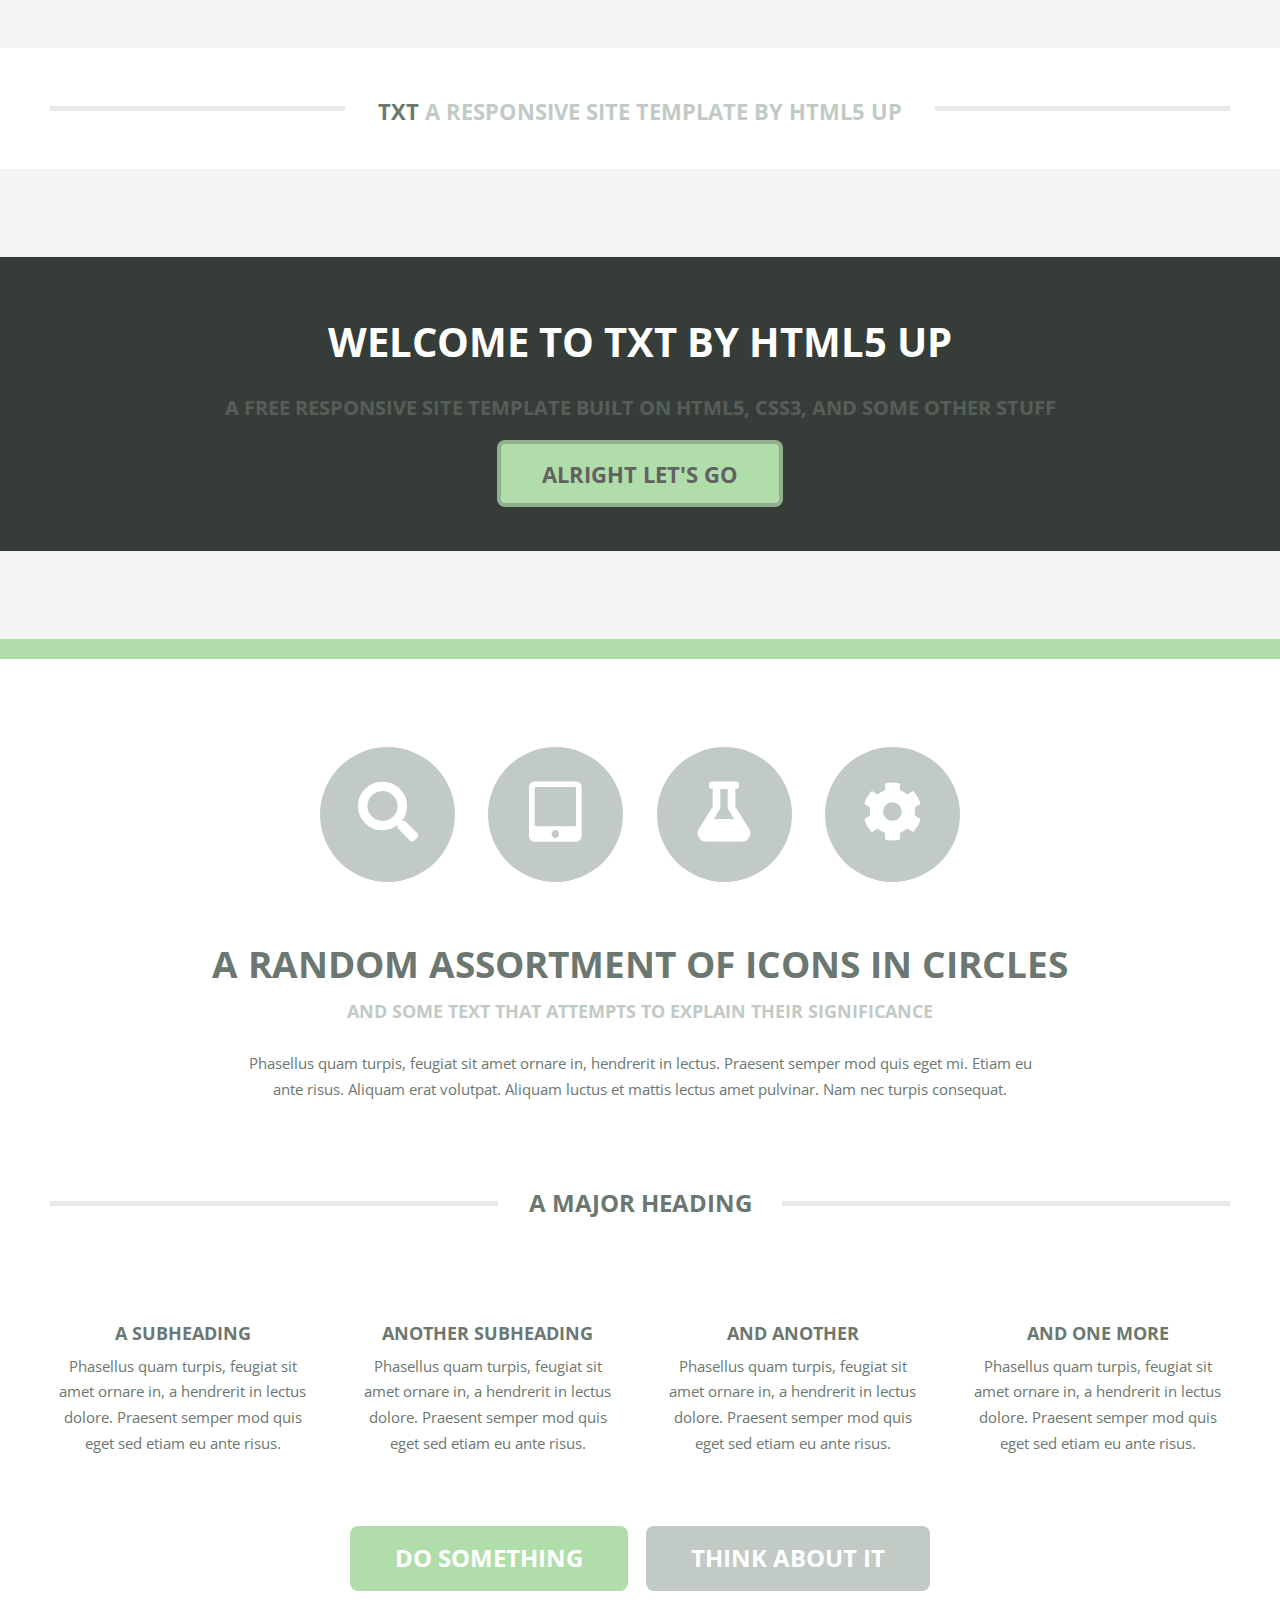
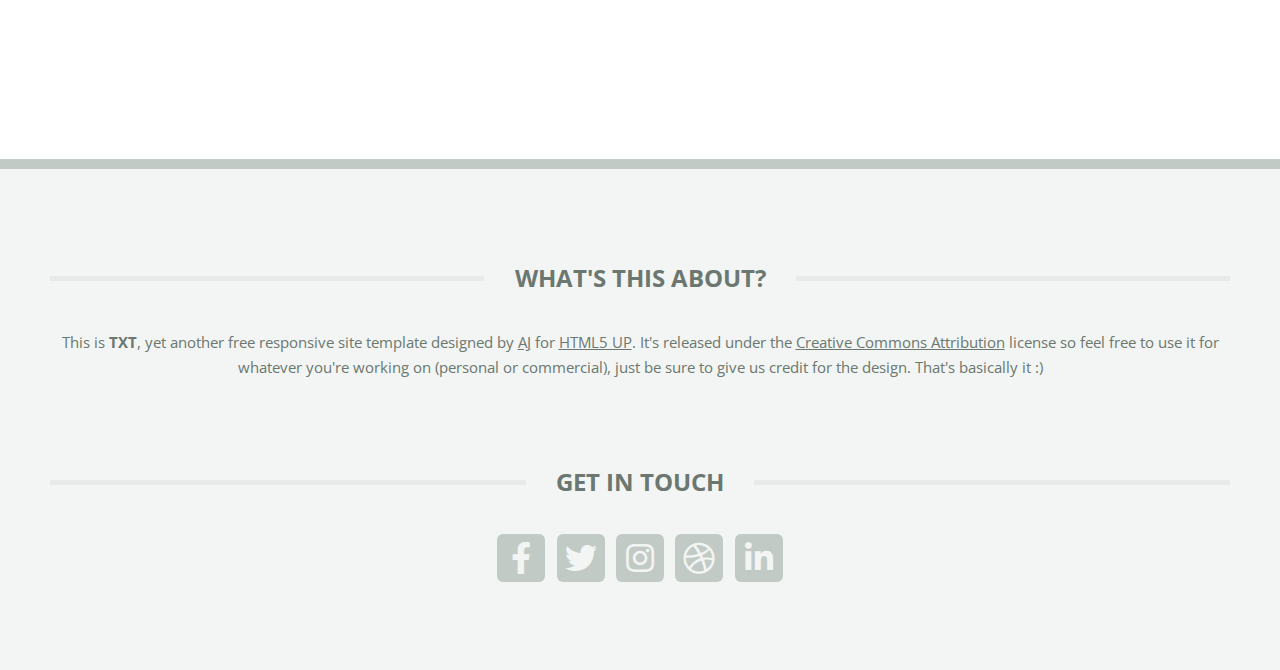
==== index.html @ e8ffb43d "Created a landing page and used a template with personal edits" ====
<!DOCTYPE HTML>
<!--
	TXT by HTML5 UP
	html5up.net | @ajlkn
	Free for personal and commercial use under the CCA 3.0 license (html5up.net/license)
-->
<html>
	<head>
		<title>TXT by HTML5 UP</title>
		<meta charset="utf-8" />
		<meta name="viewport" content="width=device-width, initial-scale=1, user-scalable=no" />
		<link rel="stylesheet" href="assets/css/main.css" />
	</head>
	<body class="homepage is-preload">
		<div id="page-wrapper">

			<!-- Header -->
				<header id="header">
					<div class="logo container">
						<div>
							<h1><a href="index.html" id="logo">TXT</a></h1>
							<p>A responsive site template by HTML5 UP</p>
						</div>
					</div>
				</header>



			<!-- Banner -->
				<section id="banner">
					<div class="content">
						<h2>Welcome to TXT by HTML5 UP</h2>
						<p>A free responsive site template built on HTML5, CSS3, and some other stuff</p>
						<a href="#main" class="button scrolly">Alright let's go</a>
					</div>
				</section>

			<!-- Main -->
				<section id="main">
					<div class="container">
						<div class="row gtr-200">
							<div class="col-12">

								<!-- Highlight -->
									<section class="box highlight">
										<ul class="special">
											<li><a href="#" class="icon solid fa-search"><span class="label">Magnifier</span></a></li>
											<li><a href="#" class="icon solid fa-tablet-alt"><span class="label">Tablet</span></a></li>
											<li><a href="#" class="icon solid fa-flask"><span class="label">Flask</span></a></li>
											<li><a href="#" class="icon solid fa-cog"><span class="label">Cog?</span></a></li>
										</ul>
										<header>
											<h2>A random assortment of icons in circles</h2>
											<p>And some text that attempts to explain their significance</p>
										</header>
										<p>
											Phasellus quam turpis, feugiat sit amet ornare in, hendrerit in lectus. Praesent semper mod quis eget mi. Etiam eu<br />
											ante risus. Aliquam erat volutpat. Aliquam luctus et mattis lectus amet pulvinar. Nam nec turpis consequat.
										</p>
									</section>

							</div>
							<div class="col-12">

								<!-- Features -->
									<section class="box features">
										<h2 class="major"><span>A Major Heading</span></h2>
										<div>
											<div class="row">
												<div class="col-3 col-6-medium col-12-small">

													<!-- Feature -->
														<section class="box feature">
															<a href="#" class="image featured"><img src="images/pic01.jpg" alt="" /></a>
															<h3><a href="#">A Subheading</a></h3>
															<p>
																Phasellus quam turpis, feugiat sit amet ornare in, a hendrerit in
																lectus dolore. Praesent semper mod quis eget sed etiam eu ante risus.
															</p>
														</section>

												</div>
												<div class="col-3 col-6-medium col-12-small">

													<!-- Feature -->
														<section class="box feature">
															<a href="#" class="image featured"><img src="images/pic02.jpg" alt="" /></a>
															<h3><a href="#">Another Subheading</a></h3>
															<p>
																Phasellus quam turpis, feugiat sit amet ornare in, a hendrerit in
																lectus dolore. Praesent semper mod quis eget sed etiam eu ante risus.
															</p>
														</section>

												</div>
												<div class="col-3 col-6-medium col-12-small">

													<!-- Feature -->
														<section class="box feature">
															<a href="#" class="image featured"><img src="images/pic03.jpg" alt="" /></a>
															<h3><a href="#">And Another</a></h3>
															<p>
																Phasellus quam turpis, feugiat sit amet ornare in, a hendrerit in
																lectus dolore. Praesent semper mod quis eget sed etiam eu ante risus.
															</p>
														</section>

												</div>
												<div class="col-3 col-6-medium col-12-small">

													<!-- Feature -->
														<section class="box feature">
															<a href="#" class="image featured"><img src="images/pic04.jpg" alt="" /></a>
															<h3><a href="#">And One More</a></h3>
															<p>
																Phasellus quam turpis, feugiat sit amet ornare in, a hendrerit in
																lectus dolore. Praesent semper mod quis eget sed etiam eu ante risus.
															</p>
														</section>

												</div>
												<div class="col-12">
													<ul class="actions">
														<li><a href="#" class="button large">Do Something</a></li>
														<li><a href="#" class="button alt large">Think About It</a></li>
													</ul>
												</div>
											</div>
										</div>
									</section>

							</div>
							<div class="col-12">

							</div>
						</div>
					</div>
				</section>

			<!-- Footer -->
				<footer id="footer">
					<div class="container">
						<div class="row gtr-200">
							<div class="col-12">

								<!-- About -->
									<section>
										<h2 class="major"><span>What's this about?</span></h2>
										<p>
											This is <strong>TXT</strong>, yet another free responsive site template designed by
											<a href="http://twitter.com/ajlkn">AJ</a> for <a href="http://html5up.net">HTML5 UP</a>. It's released under the
											<a href="http://html5up.net/license/">Creative Commons Attribution</a> license so feel free to use it for
											whatever you're working on (personal or commercial), just be sure to give us credit for the design.
											That's basically it :)
										</p>
									</section>

							</div>
							<div class="col-12">

								<!-- Contact -->
									<section>
										<h2 class="major"><span>Get in touch</span></h2>
										<ul class="contact">
											<li><a class="icon brands fa-facebook-f" href="#"><span class="label">Facebook</span></a></li>
											<li><a class="icon brands fa-twitter" href="#"><span class="label">Twitter</span></a></li>
											<li><a class="icon brands fa-instagram" href="#"><span class="label">Instagram</span></a></li>
											<li><a class="icon brands fa-dribbble" href="#"><span class="label">Dribbble</span></a></li>
											<li><a class="icon brands fa-linkedin-in" href="#"><span class="label">LinkedIn</span></a></li>
										</ul>
									</section>

							</div>
						</div>

						<!-- Copyright
							<div id="copyright">
								<ul class="menu">
									<li>&copy; Untitled. All rights reserved</li><li>Design: <a href="http://html5up.net">HTML5 UP</a></li>
								</ul>
							</div> -->

					</div>
				</footer>

		</div>

		<!-- Scripts -->
			<script src="assets/js/jquery.min.js"></script>
			<script src="assets/js/jquery.dropotron.min.js"></script>
			<script src="assets/js/jquery.scrolly.min.js"></script>
			<script src="assets/js/browser.min.js"></script>
			<script src="assets/js/breakpoints.min.js"></script>
			<script src="assets/js/util.js"></script>
			<script src="assets/js/main.js"></script>

	</body>
</html>
---- assets/css/main.css ----
@import url("fontawesome-all.min.css");
@import url("https://fonts.googleapis.com/css?family=Open+Sans:400,400italic,700,700italic|Open+Sans+Condensed:700");

/*
	TXT by HTML5 UP
	html5up.net | @ajlkn
	Free for personal and commercial use under the CCA 3.0 license (html5up.net/license)
*/

html, body, div, span, applet, object,
iframe, h1, h2, h3, h4, h5, h6, p, blockquote,
pre, a, abbr, acronym, address, big, cite,
code, del, dfn, em, img, ins, kbd, q, s, samp,
small, strike, strong, sub, sup, tt, var, b,
u, i, center, dl, dt, dd, ol, ul, li, fieldset,
form, label, legend, table, caption, tbody,
tfoot, thead, tr, th, td, article, aside,
canvas, details, embed, figure, figcaption,
footer, header, hgroup, menu, nav, output, ruby,
section, summary, time, mark, audio, video {
	margin: 0;
	padding: 0;
	border: 0;
	font-size: 100%;
	font: inherit;
	vertical-align: baseline;}

article, aside, details, figcaption, figure,
footer, header, hgroup, menu, nav, section {
	display: block;}

body {
	line-height: 1;
}

ol, ul {
	list-style: none;
}

blockquote, q {
	quotes: none;
}

	blockquote:before, blockquote:after, q:before, q:after {
		content: '';
		content: none;
	}

table {
	border-collapse: collapse;
	border-spacing: 0;
}

body {
	-webkit-text-size-adjust: none;
}

mark {
	background-color: transparent;
	color: inherit;
}

input::-moz-focus-inner {
	border: 0;
	padding: 0;
}

input, select, textarea {
	-moz-appearance: none;
	-webkit-appearance: none;
	-ms-appearance: none;
	appearance: none;
}

/* Basic */

	html {
		box-sizing: border-box;
	}

	*, *:before, *:after {
		box-sizing: inherit;
	}

	body {
		background: #f2f5f3;
	}

		body.is-preload *, body.is-preload *:before, body.is-preload *:after {
			-moz-animation: none !important;
			-webkit-animation: none !important;
			-ms-animation: none !important;
			animation: none !important;
			-moz-transition: none !important;
			-webkit-transition: none !important;
			-ms-transition: none !important;
			transition: none !important;
		}

	body, input, textarea, select {
		font-family: 'Open Sans', sans-serif;
		font-weight: 400;
		color: #6b7770;
		font-size: 13pt;
		line-height: 2em;
	}

	h1, h2, h3, h4, h5, h6 {
		font-family: 'Open Sans Condensed', sans-serif;
		font-weight: 700;
		text-transform: uppercase;
		color: #6b7770;
		margin: 0 0 0.5em 0;
		line-height: 1.3;
	}

	h1 a, h2 a, h3 a, h4 a, h5 a, h6 a {
		text-decoration: none;
		color: inherit;
	}

	h2 {
		font-size: 1.65em;
	}

		h2.major {
			position: relative;
			border-top: solid 5px #e7eae8;
			font-size: 1.65em;
			text-align: center;
			margin: 0 0 3em 0;
			top: 0.775em;
		}

			h2.major span {
				background: #fff;
				position: relative;
				display: inline-block;
				top: -0.775em;
				padding: 0 1.25em 0 1.25em;
			}

	h3, h4 {
		font-size: 1.25em;
	}

	a {
		color: #006376;
		text-decoration: underline;
	}

		a:hover {
			text-decoration: none;
		}

	b, strong {
		font-weight: 700;
		color: #6b7770;
	}

	i, em {
		font-style: italic;
	}

	br.clear {
		clear: both;
	}

	sub {
		position: relative;
		top: 0.5em;
		font-size: 0.8em;
	}

	sup {
		position: relative;
		top: -0.5em;
		font-size: 0.8em;
	}

	hr {
		border: 0;
		border-top: solid 2px #E7EAE8;
		margin: 0 0 3em 0;
	}

	blockquote {
		border-left: solid 5px #E7EAE8;
		padding: 1em 0 1em 1.5em;
		font-style: italic;
	}

	p, ul, ol, dl, table {
		margin-bottom: 3em;
	}

/* Section/Article */

	section, article {
		margin-bottom: 6em;
	}

		section > :last-child, section:last-child, article > :last-child, article:last-child {
			margin-bottom: 0;
		}

	header > p {
		display: block;
		font-family: 'Open Sans Condensed', sans-serif;
		font-weight: 700;
		text-transform: uppercase;
		color: #c1cac5;
	}

/* Container */

	.container {
		margin: 0 auto;
		max-width: 100%;
		width: 64em;
	}

		@media screen and (max-width: 1680px) {

			.container {
				width: 75em;
			}

		}

		@media screen and (max-width: 1280px) {

			.container {
				width: calc(100% - 100px);
			}

		}

		@media screen and (max-width: 980px) {

			.container {
				width: calc(100% - 100px);
			}

		}

		@media screen and (max-width: 736px) {

			.container {
				width: calc(100% - 40px);
			}

		}

		@media screen and (max-width: 360px) {

			.container {
				width: calc(100% - 30px);
			}

		}

/* Row */

	.row {
		display: flex;
		flex-wrap: wrap;
		box-sizing: border-box;
		align-items: stretch;
	}

		.row > * {
			box-sizing: border-box;
		}

		.row.gtr-uniform > * > :last-child {
			margin-bottom: 0;
		}

		.row.aln-left {
			justify-content: flex-start;
		}

		.row.aln-center {
			justify-content: center;
		}

		.row.aln-right {
			justify-content: flex-end;
		}

		.row.aln-top {
			align-items: flex-start;
		}

		.row.aln-middle {
			align-items: center;
		}

		.row.aln-bottom {
			align-items: flex-end;
		}

		.row > .imp {
			order: -1;
		}

		.row > .col-1 {
			width: 8.33333%;
		}

		.row > .off-1 {
			margin-left: 8.33333%;
		}

		.row > .col-2 {
			width: 16.66667%;
		}

		.row > .off-2 {
			margin-left: 16.66667%;
		}

		.row > .col-3 {
			width: 25%;
		}

		.row > .off-3 {
			margin-left: 25%;
		}

		.row > .col-4 {
			width: 33.33333%;
		}

		.row > .off-4 {
			margin-left: 33.33333%;
		}

		.row > .col-5 {
			width: 41.66667%;
		}

		.row > .off-5 {
			margin-left: 41.66667%;
		}

		.row > .col-6 {
			width: 50%;
		}

		.row > .off-6 {
			margin-left: 50%;
		}

		.row > .col-7 {
			width: 58.33333%;
		}

		.row > .off-7 {
			margin-left: 58.33333%;
		}

		.row > .col-8 {
			width: 66.66667%;
		}

		.row > .off-8 {
			margin-left: 66.66667%;
		}

		.row > .col-9 {
			width: 75%;
		}

		.row > .off-9 {
			margin-left: 75%;
		}

		.row > .col-10 {
			width: 83.33333%;
		}

		.row > .off-10 {
			margin-left: 83.33333%;
		}

		.row > .col-11 {
			width: 91.66667%;
		}

		.row > .off-11 {
			margin-left: 91.66667%;
		}

		.row > .col-12 {
			width: 100%;
		}

		.row > .off-12 {
			margin-left: 100%;
		}

		.row.gtr-0 {
			margin-top: 0px;
			margin-left: 0px;
		}

			.row.gtr-0 > * {
				padding: 0px 0 0 0px;
			}

			.row.gtr-0.gtr-uniform {
				margin-top: 0px;
			}

				.row.gtr-0.gtr-uniform > * {
					padding-top: 0px;
				}

		.row.gtr-25 {
			margin-top: -12.5px;
			margin-left: -12.5px;
		}

			.row.gtr-25 > * {
				padding: 12.5px 0 0 12.5px;
			}

			.row.gtr-25.gtr-uniform {
				margin-top: -12.5px;
			}

				.row.gtr-25.gtr-uniform > * {
					padding-top: 12.5px;
				}

		.row.gtr-50 {
			margin-top: -25px;
			margin-left: -25px;
		}

			.row.gtr-50 > * {
				padding: 25px 0 0 25px;
			}

			.row.gtr-50.gtr-uniform {
				margin-top: -25px;
			}

				.row.gtr-50.gtr-uniform > * {
					padding-top: 25px;
				}

		.row {
			margin-top: -50px;
			margin-left: -50px;
		}

			.row > * {
				padding: 50px 0 0 50px;
			}

			.row.gtr-uniform {
				margin-top: -50px;
			}

				.row.gtr-uniform > * {
					padding-top: 50px;
				}

		.row.gtr-150 {
			margin-top: -75px;
			margin-left: -75px;
		}

			.row.gtr-150 > * {
				padding: 75px 0 0 75px;
			}

			.row.gtr-150.gtr-uniform {
				margin-top: -75px;
			}

				.row.gtr-150.gtr-uniform > * {
					padding-top: 75px;
				}

		.row.gtr-200 {
			margin-top: -100px;
			margin-left: -100px;
		}

			.row.gtr-200 > * {
				padding: 100px 0 0 100px;
			}

			.row.gtr-200.gtr-uniform {
				margin-top: -100px;
			}

				.row.gtr-200.gtr-uniform > * {
					padding-top: 100px;
				}

		@media screen and (max-width: 1680px) {

			.row {
				display: flex;
				flex-wrap: wrap;
				box-sizing: border-box;
				align-items: stretch;
			}

				.row > * {
					box-sizing: border-box;
				}

				.row.gtr-uniform > * > :last-child {
					margin-bottom: 0;
				}

				.row.aln-left {
					justify-content: flex-start;
				}

				.row.aln-center {
					justify-content: center;
				}

				.row.aln-right {
					justify-content: flex-end;
				}

				.row.aln-top {
					align-items: flex-start;
				}

				.row.aln-middle {
					align-items: center;
				}

				.row.aln-bottom {
					align-items: flex-end;
				}

				.row > .imp-xlarge {
					order: -1;
				}

				.row > .col-1-xlarge {
					width: 8.33333%;
				}

				.row > .off-1-xlarge {
					margin-left: 8.33333%;
				}

				.row > .col-2-xlarge {
					width: 16.66667%;
				}

				.row > .off-2-xlarge {
					margin-left: 16.66667%;
				}

				.row > .col-3-xlarge {
					width: 25%;
				}

				.row > .off-3-xlarge {
					margin-left: 25%;
				}

				.row > .col-4-xlarge {
					width: 33.33333%;
				}

				.row > .off-4-xlarge {
					margin-left: 33.33333%;
				}

				.row > .col-5-xlarge {
					width: 41.66667%;
				}

				.row > .off-5-xlarge {
					margin-left: 41.66667%;
				}

				.row > .col-6-xlarge {
					width: 50%;
				}

				.row > .off-6-xlarge {
					margin-left: 50%;
				}

				.row > .col-7-xlarge {
					width: 58.33333%;
				}

				.row > .off-7-xlarge {
					margin-left: 58.33333%;
				}

				.row > .col-8-xlarge {
					width: 66.66667%;
				}

				.row > .off-8-xlarge {
					margin-left: 66.66667%;
				}

				.row > .col-9-xlarge {
					width: 75%;
				}

				.row > .off-9-xlarge {
					margin-left: 75%;
				}

				.row > .col-10-xlarge {
					width: 83.33333%;
				}

				.row > .off-10-xlarge {
					margin-left: 83.33333%;
				}

				.row > .col-11-xlarge {
					width: 91.66667%;
				}

				.row > .off-11-xlarge {
					margin-left: 91.66667%;
				}

				.row > .col-12-xlarge {
					width: 100%;
				}

				.row > .off-12-xlarge {
					margin-left: 100%;
				}

				.row.gtr-0 {
					margin-top: 0px;
					margin-left: 0px;
				}

					.row.gtr-0 > * {
						padding: 0px 0 0 0px;
					}

					.row.gtr-0.gtr-uniform {
						margin-top: 0px;
					}

						.row.gtr-0.gtr-uniform > * {
							padding-top: 0px;
						}

				.row.gtr-25 {
					margin-top: -12.5px;
					margin-left: -12.5px;
				}

					.row.gtr-25 > * {
						padding: 12.5px 0 0 12.5px;
					}

					.row.gtr-25.gtr-uniform {
						margin-top: -12.5px;
					}

						.row.gtr-25.gtr-uniform > * {
							padding-top: 12.5px;
						}

				.row.gtr-50 {
					margin-top: -25px;
					margin-left: -25px;
				}

					.row.gtr-50 > * {
						padding: 25px 0 0 25px;
					}

					.row.gtr-50.gtr-uniform {
						margin-top: -25px;
					}

						.row.gtr-50.gtr-uniform > * {
							padding-top: 25px;
						}

				.row {
					margin-top: -50px;
					margin-left: -50px;
				}

					.row > * {
						padding: 50px 0 0 50px;
					}

					.row.gtr-uniform {
						margin-top: -50px;
					}

						.row.gtr-uniform > * {
							padding-top: 50px;
						}

				.row.gtr-150 {
					margin-top: -75px;
					margin-left: -75px;
				}

					.row.gtr-150 > * {
						padding: 75px 0 0 75px;
					}

					.row.gtr-150.gtr-uniform {
						margin-top: -75px;
					}

						.row.gtr-150.gtr-uniform > * {
							padding-top: 75px;
						}

				.row.gtr-200 {
					margin-top: -100px;
					margin-left: -100px;
				}

					.row.gtr-200 > * {
						padding: 100px 0 0 100px;
					}

					.row.gtr-200.gtr-uniform {
						margin-top: -100px;
					}

						.row.gtr-200.gtr-uniform > * {
							padding-top: 100px;
						}

		}

		@media screen and (max-width: 1280px) {

			.row {
				display: flex;
				flex-wrap: wrap;
				box-sizing: border-box;
				align-items: stretch;
			}

				.row > * {
					box-sizing: border-box;
				}

				.row.gtr-uniform > * > :last-child {
					margin-bottom: 0;
				}

				.row.aln-left {
					justify-content: flex-start;
				}

				.row.aln-center {
					justify-content: center;
				}

				.row.aln-right {
					justify-content: flex-end;
				}

				.row.aln-top {
					align-items: flex-start;
				}

				.row.aln-middle {
					align-items: center;
				}

				.row.aln-bottom {
					align-items: flex-end;
				}

				.row > .imp-large {
					order: -1;
				}

				.row > .col-1-large {
					width: 8.33333%;
				}

				.row > .off-1-large {
					margin-left: 8.33333%;
				}

				.row > .col-2-large {
					width: 16.66667%;
				}

				.row > .off-2-large {
					margin-left: 16.66667%;
				}

				.row > .col-3-large {
					width: 25%;
				}

				.row > .off-3-large {
					margin-left: 25%;
				}

				.row > .col-4-large {
					width: 33.33333%;
				}

				.row > .off-4-large {
					margin-left: 33.33333%;
				}

				.row > .col-5-large {
					width: 41.66667%;
				}

				.row > .off-5-large {
					margin-left: 41.66667%;
				}

				.row > .col-6-large {
					width: 50%;
				}

				.row > .off-6-large {
					margin-left: 50%;
				}

				.row > .col-7-large {
					width: 58.33333%;
				}

				.row > .off-7-large {
					margin-left: 58.33333%;
				}

				.row > .col-8-large {
					width: 66.66667%;
				}

				.row > .off-8-large {
					margin-left: 66.66667%;
				}

				.row > .col-9-large {
					width: 75%;
				}

				.row > .off-9-large {
					margin-left: 75%;
				}

				.row > .col-10-large {
					width: 83.33333%;
				}

				.row > .off-10-large {
					margin-left: 83.33333%;
				}

				.row > .col-11-large {
					width: 91.66667%;
				}

				.row > .off-11-large {
					margin-left: 91.66667%;
				}

				.row > .col-12-large {
					width: 100%;
				}

				.row > .off-12-large {
					margin-left: 100%;
				}

				.row.gtr-0 {
					margin-top: 0px;
					margin-left: 0px;
				}

					.row.gtr-0 > * {
						padding: 0px 0 0 0px;
					}

					.row.gtr-0.gtr-uniform {
						margin-top: 0px;
					}

						.row.gtr-0.gtr-uniform > * {
							padding-top: 0px;
						}

				.row.gtr-25 {
					margin-top: -10px;
					margin-left: -10px;
				}

					.row.gtr-25 > * {
						padding: 10px 0 0 10px;
					}

					.row.gtr-25.gtr-uniform {
						margin-top: -10px;
					}

						.row.gtr-25.gtr-uniform > * {
							padding-top: 10px;
						}

				.row.gtr-50 {
					margin-top: -20px;
					margin-left: -20px;
				}

					.row.gtr-50 > * {
						padding: 20px 0 0 20px;
					}

					.row.gtr-50.gtr-uniform {
						margin-top: -20px;
					}

						.row.gtr-50.gtr-uniform > * {
							padding-top: 20px;
						}

				.row {
					margin-top: -40px;
					margin-left: -40px;
				}

					.row > * {
						padding: 40px 0 0 40px;
					}

					.row.gtr-uniform {
						margin-top: -40px;
					}

						.row.gtr-uniform > * {
							padding-top: 40px;
						}

				.row.gtr-150 {
					margin-top: -60px;
					margin-left: -60px;
				}

					.row.gtr-150 > * {
						padding: 60px 0 0 60px;
					}

					.row.gtr-150.gtr-uniform {
						margin-top: -60px;
					}

						.row.gtr-150.gtr-uniform > * {
							padding-top: 60px;
						}

				.row.gtr-200 {
					margin-top: -80px;
					margin-left: -80px;
				}

					.row.gtr-200 > * {
						padding: 80px 0 0 80px;
					}

					.row.gtr-200.gtr-uniform {
						margin-top: -80px;
					}

						.row.gtr-200.gtr-uniform > * {
							padding-top: 80px;
						}

		}

		@media screen and (max-width: 980px) {

			.row {
				display: flex;
				flex-wrap: wrap;
				box-sizing: border-box;
				align-items: stretch;
			}

				.row > * {
					box-sizing: border-box;
				}

				.row.gtr-uniform > * > :last-child {
					margin-bottom: 0;
				}

				.row.aln-left {
					justify-content: flex-start;
				}

				.row.aln-center {
					justify-content: center;
				}

				.row.aln-right {
					justify-content: flex-end;
				}

				.row.aln-top {
					align-items: flex-start;
				}

				.row.aln-middle {
					align-items: center;
				}

				.row.aln-bottom {
					align-items: flex-end;
				}

				.row > .imp-medium {
					order: -1;
				}

				.row > .col-1-medium {
					width: 8.33333%;
				}

				.row > .off-1-medium {
					margin-left: 8.33333%;
				}

				.row > .col-2-medium {
					width: 16.66667%;
				}

				.row > .off-2-medium {
					margin-left: 16.66667%;
				}

				.row > .col-3-medium {
					width: 25%;
				}

				.row > .off-3-medium {
					margin-left: 25%;
				}

				.row > .col-4-medium {
					width: 33.33333%;
				}

				.row > .off-4-medium {
					margin-left: 33.33333%;
				}

				.row > .col-5-medium {
					width: 41.66667%;
				}

				.row > .off-5-medium {
					margin-left: 41.66667%;
				}

				.row > .col-6-medium {
					width: 50%;
				}

				.row > .off-6-medium {
					margin-left: 50%;
				}

				.row > .col-7-medium {
					width: 58.33333%;
				}

				.row > .off-7-medium {
					margin-left: 58.33333%;
				}

				.row > .col-8-medium {
					width: 66.66667%;
				}

				.row > .off-8-medium {
					margin-left: 66.66667%;
				}

				.row > .col-9-medium {
					width: 75%;
				}

				.row > .off-9-medium {
					margin-left: 75%;
				}

				.row > .col-10-medium {
					width: 83.33333%;
				}

				.row > .off-10-medium {
					margin-left: 83.33333%;
				}

				.row > .col-11-medium {
					width: 91.66667%;
				}

				.row > .off-11-medium {
					margin-left: 91.66667%;
				}

				.row > .col-12-medium {
					width: 100%;
				}

				.row > .off-12-medium {
					margin-left: 100%;
				}

				.row.gtr-0 {
					margin-top: 0px;
					margin-left: 0px;
				}

					.row.gtr-0 > * {
						padding: 0px 0 0 0px;
					}

					.row.gtr-0.gtr-uniform {
						margin-top: 0px;
					}

						.row.gtr-0.gtr-uniform > * {
							padding-top: 0px;
						}

				.row.gtr-25 {
					margin-top: -12.5px;
					margin-left: -12.5px;
				}

					.row.gtr-25 > * {
						padding: 12.5px 0 0 12.5px;
					}

					.row.gtr-25.gtr-uniform {
						margin-top: -12.5px;
					}

						.row.gtr-25.gtr-uniform > * {
							padding-top: 12.5px;
						}

				.row.gtr-50 {
					margin-top: -25px;
					margin-left: -25px;
				}

					.row.gtr-50 > * {
						padding: 25px 0 0 25px;
					}

					.row.gtr-50.gtr-uniform {
						margin-top: -25px;
					}

						.row.gtr-50.gtr-uniform > * {
							padding-top: 25px;
						}

				.row {
					margin-top: -50px;
					margin-left: -50px;
				}

					.row > * {
						padding: 50px 0 0 50px;
					}

					.row.gtr-uniform {
						margin-top: -50px;
					}

						.row.gtr-uniform > * {
							padding-top: 50px;
						}

				.row.gtr-150 {
					margin-top: -75px;
					margin-left: -75px;
				}

					.row.gtr-150 > * {
						padding: 75px 0 0 75px;
					}

					.row.gtr-150.gtr-uniform {
						margin-top: -75px;
					}

						.row.gtr-150.gtr-uniform > * {
							padding-top: 75px;
						}

				.row.gtr-200 {
					margin-top: -100px;
					margin-left: -100px;
				}

					.row.gtr-200 > * {
						padding: 100px 0 0 100px;
					}

					.row.gtr-200.gtr-uniform {
						margin-top: -100px;
					}

						.row.gtr-200.gtr-uniform > * {
							padding-top: 100px;
						}

		}

		@media screen and (max-width: 736px) {

			.row {
				display: flex;
				flex-wrap: wrap;
				box-sizing: border-box;
				align-items: stretch;
			}

				.row > * {
					box-sizing: border-box;
				}

				.row.gtr-uniform > * > :last-child {
					margin-bottom: 0;
				}

				.row.aln-left {
					justify-content: flex-start;
				}

				.row.aln-center {
					justify-content: center;
				}

				.row.aln-right {
					justify-content: flex-end;
				}

				.row.aln-top {
					align-items: flex-start;
				}

				.row.aln-middle {
					align-items: center;
				}

				.row.aln-bottom {
					align-items: flex-end;
				}

				.row > .imp-small {
					order: -1;
				}

				.row > .col-1-small {
					width: 8.33333%;
				}

				.row > .off-1-small {
					margin-left: 8.33333%;
				}

				.row > .col-2-small {
					width: 16.66667%;
				}

				.row > .off-2-small {
					margin-left: 16.66667%;
				}

				.row > .col-3-small {
					width: 25%;
				}

				.row > .off-3-small {
					margin-left: 25%;
				}

				.row > .col-4-small {
					width: 33.33333%;
				}

				.row > .off-4-small {
					margin-left: 33.33333%;
				}

				.row > .col-5-small {
					width: 41.66667%;
				}

				.row > .off-5-small {
					margin-left: 41.66667%;
				}

				.row > .col-6-small {
					width: 50%;
				}

				.row > .off-6-small {
					margin-left: 50%;
				}

				.row > .col-7-small {
					width: 58.33333%;
				}

				.row > .off-7-small {
					margin-left: 58.33333%;
				}

				.row > .col-8-small {
					width: 66.66667%;
				}

				.row > .off-8-small {
					margin-left: 66.66667%;
				}

				.row > .col-9-small {
					width: 75%;
				}

				.row > .off-9-small {
					margin-left: 75%;
				}

				.row > .col-10-small {
					width: 83.33333%;
				}

				.row > .off-10-small {
					margin-left: 83.33333%;
				}

				.row > .col-11-small {
					width: 91.66667%;
				}

				.row > .off-11-small {
					margin-left: 91.66667%;
				}

				.row > .col-12-small {
					width: 100%;
				}

				.row > .off-12-small {
					margin-left: 100%;
				}

				.row.gtr-0 {
					margin-top: 0px;
					margin-left: 0px;
				}

					.row.gtr-0 > * {
						padding: 0px 0 0 0px;
					}

					.row.gtr-0.gtr-uniform {
						margin-top: 0px;
					}

						.row.gtr-0.gtr-uniform > * {
							padding-top: 0px;
						}

				.row.gtr-25 {
					margin-top: -5px;
					margin-left: -5px;
				}

					.row.gtr-25 > * {
						padding: 5px 0 0 5px;
					}

					.row.gtr-25.gtr-uniform {
						margin-top: -5px;
					}

						.row.gtr-25.gtr-uniform > * {
							padding-top: 5px;
						}

				.row.gtr-50 {
					margin-top: -10px;
					margin-left: -10px;
				}

					.row.gtr-50 > * {
						padding: 10px 0 0 10px;
					}

					.row.gtr-50.gtr-uniform {
						margin-top: -10px;
					}

						.row.gtr-50.gtr-uniform > * {
							padding-top: 10px;
						}

				.row {
					margin-top: -20px;
					margin-left: -20px;
				}

					.row > * {
						padding: 20px 0 0 20px;
					}

					.row.gtr-uniform {
						margin-top: -20px;
					}

						.row.gtr-uniform > * {
							padding-top: 20px;
						}

				.row.gtr-150 {
					margin-top: -30px;
					margin-left: -30px;
				}

					.row.gtr-150 > * {
						padding: 30px 0 0 30px;
					}

					.row.gtr-150.gtr-uniform {
						margin-top: -30px;
					}

						.row.gtr-150.gtr-uniform > * {
							padding-top: 30px;
						}

				.row.gtr-200 {
					margin-top: -40px;
					margin-left: -40px;
				}

					.row.gtr-200 > * {
						padding: 40px 0 0 40px;
					}

					.row.gtr-200.gtr-uniform {
						margin-top: -40px;
					}

						.row.gtr-200.gtr-uniform > * {
							padding-top: 40px;
						}

		}

		@media screen and (max-width: 360px) {

			.row {
				display: flex;
				flex-wrap: wrap;
				box-sizing: border-box;
				align-items: stretch;
			}

				.row > * {
					box-sizing: border-box;
				}

				.row.gtr-uniform > * > :last-child {
					margin-bottom: 0;
				}

				.row.aln-left {
					justify-content: flex-start;
				}

				.row.aln-center {
					justify-content: center;
				}

				.row.aln-right {
					justify-content: flex-end;
				}

				.row.aln-top {
					align-items: flex-start;
				}

				.row.aln-middle {
					align-items: center;
				}

				.row.aln-bottom {
					align-items: flex-end;
				}

				.row > .imp-xsmall {
					order: -1;
				}

				.row > .col-1-xsmall {
					width: 8.33333%;
				}

				.row > .off-1-xsmall {
					margin-left: 8.33333%;
				}

				.row > .col-2-xsmall {
					width: 16.66667%;
				}

				.row > .off-2-xsmall {
					margin-left: 16.66667%;
				}

				.row > .col-3-xsmall {
					width: 25%;
				}

				.row > .off-3-xsmall {
					margin-left: 25%;
				}

				.row > .col-4-xsmall {
					width: 33.33333%;
				}

				.row > .off-4-xsmall {
					margin-left: 33.33333%;
				}

				.row > .col-5-xsmall {
					width: 41.66667%;
				}

				.row > .off-5-xsmall {
					margin-left: 41.66667%;
				}

				.row > .col-6-xsmall {
					width: 50%;
				}

				.row > .off-6-xsmall {
					margin-left: 50%;
				}

				.row > .col-7-xsmall {
					width: 58.33333%;
				}

				.row > .off-7-xsmall {
					margin-left: 58.33333%;
				}

				.row > .col-8-xsmall {
					width: 66.66667%;
				}

				.row > .off-8-xsmall {
					margin-left: 66.66667%;
				}

				.row > .col-9-xsmall {
					width: 75%;
				}

				.row > .off-9-xsmall {
					margin-left: 75%;
				}

				.row > .col-10-xsmall {
					width: 83.33333%;
				}

				.row > .off-10-xsmall {
					margin-left: 83.33333%;
				}

				.row > .col-11-xsmall {
					width: 91.66667%;
				}

				.row > .off-11-xsmall {
					margin-left: 91.66667%;
				}

				.row > .col-12-xsmall {
					width: 100%;
				}

				.row > .off-12-xsmall {
					margin-left: 100%;
				}

				.row.gtr-0 {
					margin-top: 0px;
					margin-left: 0px;
				}

					.row.gtr-0 > * {
						padding: 0px 0 0 0px;
					}

					.row.gtr-0.gtr-uniform {
						margin-top: 0px;
					}

						.row.gtr-0.gtr-uniform > * {
							padding-top: 0px;
						}

				.row.gtr-25 {
					margin-top: -3.75px;
					margin-left: -3.75px;
				}

					.row.gtr-25 > * {
						padding: 3.75px 0 0 3.75px;
					}

					.row.gtr-25.gtr-uniform {
						margin-top: -3.75px;
					}

						.row.gtr-25.gtr-uniform > * {
							padding-top: 3.75px;
						}

				.row.gtr-50 {
					margin-top: -7.5px;
					margin-left: -7.5px;
				}

					.row.gtr-50 > * {
						padding: 7.5px 0 0 7.5px;
					}

					.row.gtr-50.gtr-uniform {
						margin-top: -7.5px;
					}

						.row.gtr-50.gtr-uniform > * {
							padding-top: 7.5px;
						}

				.row {
					margin-top: -15px;
					margin-left: -15px;
				}

					.row > * {
						padding: 15px 0 0 15px;
					}

					.row.gtr-uniform {
						margin-top: -15px;
					}

						.row.gtr-uniform > * {
							padding-top: 15px;
						}

				.row.gtr-150 {
					margin-top: -22.5px;
					margin-left: -22.5px;
				}

					.row.gtr-150 > * {
						padding: 22.5px 0 0 22.5px;
					}

					.row.gtr-150.gtr-uniform {
						margin-top: -22.5px;
					}

						.row.gtr-150.gtr-uniform > * {
							padding-top: 22.5px;
						}

				.row.gtr-200 {
					margin-top: -30px;
					margin-left: -30px;
				}

					.row.gtr-200 > * {
						padding: 30px 0 0 30px;
					}

					.row.gtr-200.gtr-uniform {
						margin-top: -30px;
					}

						.row.gtr-200.gtr-uniform > * {
							padding-top: 30px;
						}

		}

/* Image */

	.image {
		position: relative;
		display: inline-block;
		border-radius: 8px;
	}

		.image img {
			display: block;
			width: 100%;
			border-radius: 8px;
		}

		.image:before {
			content: '';
			position: absolute;
			left: 0;
			top: 0;
			width: 100%;
			height: 100%;
			background: url("images/overlay.png");
			border-radius: 8px;
		}

		.image.fit {
			display: block;
			width: 100%;
		}

		.image.featured {
			display: block;
			width: 100%;
			margin: 0 0 2em 0;
		}

		.image.left {
			float: left;
			margin: 0 2em 2em 0;
		}

		.image.centered {
			display: block;
			margin: 0 0 2em 0;
		}

			.image.centered img {
				margin: 0 auto;
				width: auto;
			}

/* Button */

	input[type="button"],
	input[type="submit"],
	input[type="reset"],
	button,
	.button {
		-webkit-appearance: none;
		display: inline-block;
		font-family: 'Open Sans Condensed', sans-serif;
		font-weight: 700;
		text-transform: uppercase;
		text-decoration: none;
		background: #b1ddab;
		color: #fff;
		border: 0;
		line-height: 1em;
		border-radius: 8px;
		outline: 0;
		cursor: pointer;
		-moz-transition: background-color .2s ease-in-out;
		-webkit-transition: background-color .2s ease-in-out;
		-o-transition: background-color .2s ease-in-out;
		-ms-transition: background-color .2s ease-in-out;
		transition: background-color .2s ease-in-out;
		font-size: 1.25em;
		padding: 0.85em 1.85em;
		text-align: center;
	}

		input[type="button"]:hover,
		input[type="submit"]:hover,
		input[type="reset"]:hover,
		button:hover,
		.button:hover {
			background: #c1edbb;
		}

		input[type="button"]:active,
		input[type="submit"]:active,
		input[type="reset"]:active,
		button:active,
		.button:active {
			background: #a1cd9b;
		}

		input[type="button"].alt,
		input[type="submit"].alt,
		input[type="reset"].alt,
		button.alt,
		.button.alt {
			background: #c1cac5;
		}

			input[type="button"].alt:hover,
			input[type="submit"].alt:hover,
			input[type="reset"].alt:hover,
			button.alt:hover,
			.button.alt:hover {
				background: #ccd5d0;
			}

			input[type="button"].alt:active,
			input[type="submit"].alt:active,
			input[type="reset"].alt:active,
			button.alt:active,
			.button.alt:active {
				background: #b1bab5;
			}

		input[type="button"].large,
		input[type="submit"].large,
		input[type="reset"].large,
		button.large,
		.button.large {
			font-size: 1.65em;
		}

/* List */

	ul {
		list-style: disc;
		padding-left: 1em;
	}

		ul li {
			padding-left: 0.5em;
		}

	ol {
		list-style: decimal;
		padding-left: 1.25em;
	}

		ol li {
			padding-left: 0.25em;
		}

/* Divided */

	ul.divided {
		list-style: none;
		padding-left: 0;
	}

		ul.divided > li {
			border-top: solid 2px #e7eae8;
			padding-top: 2.35em;
			margin-top: 2.35em;
			padding-left: 0;
		}

			ul.divided > li:first-child {
				border-top: 0;
				padding-top: 0;
				margin-top: 0;
			}

/* Actions */

	ul.actions {
		list-style: none;
		padding-left: 0;
		text-align: center;
		margin: 2em 0 0 0;
	}

		ul.actions li {
			display: inline-block;
			margin: 0 0 0 1em;
			padding-left: 0;
		}

			ul.actions li:first-child {
				margin-left: 0;
			}

/* Contact */

	ul.contact {
		list-style: none;
		padding-left: 0;
		cursor: default;
	}

		ul.contact li {
			-moz-transition: top .15s ease-in-out;
			-webkit-transition: top .15s ease-in-out;
			-ms-transition: top .15s ease-in-out;
			transition: top .15s ease-in-out;
			position: relative;
			display: inline-block;
			margin: 0 0.25em 0 0.25em;
			top: 0;
			padding-left: 0;
		}

			ul.contact li a {
				-moz-transition: background-color .2s ease-in-out;
				-webkit-transition: background-color .2s ease-in-out;
				-ms-transition: background-color .2s ease-in-out;
				transition: background-color .2s ease-in-out;
				display: block;
				position: relative;
				width: 48px;
				height: 48px;
				border-radius: 6px;
				outline: 0;
				background: #c1cac5;
				text-align: center;
			}

				ul.contact li a:before {
					color: #f2f5f3;
					font-size: 32px;
					line-height: 48px;
				}

			ul.contact li:hover {
				top: -5px;
			}

				ul.contact li:hover a.fa-facebook {
					background-color: #3C5A98;
				}

				ul.contact li:hover a.fa-twitter {
					background-color: #2DAAE4;
				}

				ul.contact li:hover a.fa-dribbble {
					background-color: #C4376B;
				}

				ul.contact li:hover a.fa-linkedin {
					background-color: #006599;
				}

				ul.contact li:hover a.fa-instagram {
					background-color: #2E5E86;
				}

				ul.contact li:hover a.fa-google-plus {
					background-color: #DA2713;
				}

			ul.contact li:active {
				top: 0;
			}

/* Special */

	ul.special {
		list-style: none;
		padding-left: 0;
		cursor: default;
		position: relative;
		margin: -2em 0 4em -2em;
	}

		ul.special li {
			-moz-transition: top .15s ease-in-out;
			-webkit-transition: top .15s ease-in-out;
			-ms-transition: top .15s ease-in-out;
			transition: top .15s ease-in-out;
			position: relative;
			display: inline-block;
			top: 0;
			padding: 2em 0 0 2em;
		}

			ul.special li a {
				display: block;
				outline: 0;
			}

				ul.special li a:before {
					-moz-transition: background-color .2s ease-in-out;
					-webkit-transition: background-color .2s ease-in-out;
					-ms-transition: background-color .2s ease-in-out;
					transition: background-color .2s ease-in-out;
					display: block;
					text-align: center;
					background: #c1cac5;
					border-radius: 100%;
					width: 2.25em;
					height: 2.25em;
					line-height: 2.175em;
					font-size: 5em;
					color: #fff;
				}

			ul.special li:hover {
				top: -1em;
			}

				ul.special li:hover a:before {
					background: #b9d2ce;
				}

/* Meta */

	ul.meta {
		font-size: 0.85em;
		color: #a1aaa5;
		list-style: none;
		padding-left: 0;
	}

		ul.meta li {
			position: relative;
			display: inline-block;
			margin-left: 1em;
			padding-left: 0;
		}

			ul.meta li a {
				color: inherit;
				outline: 0;
			}

			ul.meta li:first-child {
				margin-left: 0;
			}

			ul.meta li:before {
				opacity: 0.5;
				cursor: default;
				margin-right: 0.5em;
			}

/* Menu */

	ul.menu {
		list-style: none;
		padding-left: 0;
	}

		ul.menu li {
			border-left: solid 1px #E7EAE8;
			display: inline-block;
			padding: 0 0 0 0.75em;
			margin: 0 0 0 0.75em;
		}

			ul.menu li:first-child {
				border-left: 0;
				margin-left: 0;
				padding-left: 0;
			}

/* Forms */

	form label {
		display: block;
		margin: 0 0 1em 0;
		font-family: 'Open Sans Condensed', sans-serif;
		font-weight: 700;
		text-transform: uppercase;
		color: #6b7770;
	}

	form input[type="text"],
	form input[type="email"],
	form input[type="password"],
	form select,
	form textarea {
		-webkit-appearance: none;
		display: block;
		width: 100%;
		border-radius: 8px;
		border: solid 2px #E7EAE8;
	}

		form input[type="text"]:focus,
		form input[type="email"]:focus,
		form input[type="password"]:focus,
		form select:focus,
		form textarea:focus {
			border-color: #a1cd9b;
		}

	form input[type="text"],
	form input[type="email"],
	form input[type="password"],
	form select {
		line-height: 3em;
		padding: 0 1em;
	}

	form textarea {
		min-height: 9em;
		padding: 1em;
	}

	form ::-webkit-input-placeholder {
		color: #555 !important;
	}

	form :-moz-placeholder {
		color: #555 !important;
	}

	form ::-moz-placeholder {
		color: #555 !important;
	}

	form :-ms-input-placeholder {
		color: #555 !important;
	}

	form ::-moz-focus-inner {
		border: 0;
	}

/* Tables */

	table {
		width: 100%;
	}

		table.default {
			width: 100%;
		}

			table.default tr {
				border-top: solid 2px #E7EAE8;
			}

				table.default tr:first-child {
					border-top: 0;
				}

			table.default td {
				padding: 0.5em 1em 0.5em 1em;
			}

			table.default th {
				text-align: left;
				padding: 0.5em 1em 0.5em 1em;
				margin: 0 0 1em 0;
				font-family: 'Open Sans Condensed', sans-serif;
				font-weight: 700;
				text-transform: uppercase;
				color: #6b7770;
			}

			table.default thead {
				background: #E7EAE8;
				color: #fff;
			}

/* Box */

	.box.highlight {
		text-align: center;
	}

		.box.highlight h2 {
			font-size: 3em;
			margin: 0 0 0.25em 0;
		}

		.box.highlight header > p {
			font-size: 1.65em;
			margin: 0 0 1.5em 0;
		}

	.box.feature {
		text-align: center;
	}

	.box.post header {
		margin: 0 0 2.5em 0;
	}

	.box.post h3 {
		font-size: 3em;
		margin: 0 0 0.25em 0;
	}

	.box.post header > p {
		font-size: 1.65em;
		margin: 0 0 0.5em 0;
	}

	.box.post ul.meta {
		margin: 0 0 0.5em 0;
	}

	.box.post-summary h3 {
		line-height: 1em;
		margin: 0 0 0.75em 0;
	}

	.box.post-summary .meta {
		margin: 0;
		line-height: 1em;
	}

	.box.page-content header {
		margin: 0 0 2.5em 0;
	}

	.box.page-content h2 {
		font-size: 3em;
		margin: 0 0 0.5em 0;
	}

	.box.page-content header > p {
		font-size: 1.65em;
		margin: 0 0 0.5em 0;
	}

	.box.page-content ul.meta {
		margin: 0 0 0.5em 0;
	}

/* Icons */

	.icon {
		text-decoration: none;
		position: relative;
		text-decoration: none;
	}

		.icon:before {
			-moz-osx-font-smoothing: grayscale;
			-webkit-font-smoothing: antialiased;
			display: inline-block;
			font-style: normal;
			font-variant: normal;
			text-rendering: auto;
			line-height: 1;
			text-transform: none !important;
			font-family: 'Font Awesome 5 Free';
			font-weight: 400;
		}

		.icon:before {
			line-height: inherit;
		}

		.icon > .label {
			display: none;
		}

		.icon.solid:before {
			font-weight: 900;
		}

		.icon.brands:before {
			font-family: 'Font Awesome 5 Brands';
		}

/* Page Wrapper */

	#page-wrapper > section {
		margin-bottom: 0;
	}

/* Header */

	#header {
		text-align: center;
		font-size: 2em;
		font-family: 'Open Sans Condensed', sans-serif;
		font-weight: 700;
		text-transform: uppercase;
		padding: 2em 0;
		background: #fff;
		margin: 0 auto;
	}

		#header .logo {
			position: relative;
			text-align: center;
			border-top: solid 5px #e7eae8;
			top: 0.65em;
		}

			#header .logo div {
				background: #fff;
				position: relative;
				display: inline-block;
				padding: 0 1.5em 0 1.5em;
				top: -0.65em;
			}

			#header .logo h1 {
				display: inline;
			}

			#header .logo p {
				display: inline;
				color: #C1CAC5;
			}

/* Nav */

	body {
		padding-top: 3.25em;
	}

	#nav {
		position: fixed;
		top: 0;
		left: 0;
		z-index: 1000;
		background-color: rgba(255, 255, 255, 0.95);
		background-image: url("images/overlay.png");
		width: 100%;
		height: 3.25em;
		line-height: 3.25em;
		text-align: center;
		font-family: 'Open Sans Condensed', sans-serif;
		font-weight: 700;
		text-transform: uppercase;
		cursor: default;
	}

		#nav ul {
			position: relative;
			z-index: 1001;
		}

		#nav li {
			display: inline-block;
			margin: 0 0.5em 0 0.5em;
			top: 0;
			position: relative;
			-moz-transition: top .15s ease-in-out;
			-webkit-transition: top .15s ease-in-out;
			-o-transition: top .15s ease-in-out;
			-ms-transition: top .15s ease-in-out;
			transition: top .15s ease-in-out;
		}

			#nav li > ul {
				display: none;
			}

			#nav li a, #nav li span {
				-moz-transition: background-color .075s ease-in-out, color .075s ease-in-out;
				-webkit-transition: background-color .075s ease-in-out, color .075s ease-in-out;
				-ms-transition: background-color .075s ease-in-out, color .075s ease-in-out;
				transition: background-color .075s ease-in-out, color .075s ease-in-out;
				position: relative;
				display: block;
				text-decoration: none;
				color: #6b7770;
				top: -6px;
				padding: 6px 1.5em 0.25em 1.5em;
				border-bottom-left-radius: 6px;
				border-bottom-right-radius: 6px;
				outline: 0;
			}

			#nav li:hover, #nav li.active {
				top: 3px;
			}

			#nav li:hover a, #nav li:hover span {
				background: #C1CAC5;
				color: #fff;
			}

			#nav li.active a, #nav li.active span {
				background: #C1CAC5;
				color: #fff;
			}

			#nav li.current a {
				background: #b1ddab;
				color: #fff;
			}

	.dropotron {
		list-style: none;
		background: #6B7770;
		color: #fff;
		border-radius: 6px;
		line-height: 2.75em;
		text-align: center;
		font-family: 'Open Sans Condensed', sans-serif;
		font-weight: 700;
		text-transform: uppercase;
		padding: 1em 0;
		text-align: left;
		min-width: 14em;
		margin-top: -1em;
		box-shadow: 0 1em 2em 0 rgba(0, 0, 0, 0.1);
	}

		.dropotron li {
			padding-left: 0;
		}

			.dropotron li > a, .dropotron li > span {
				display: block;
				color: #D7DAD8;
				text-decoration: none;
				padding: 0 1.25em;
			}

			.dropotron li:hover > a, .dropotron li:hover > span {
				color: #fff;
				background: #7B8780;
			}

			.dropotron li.active > a, .dropotron li.active > span {
				color: #fff;
				background: #7B8780;
			}

			.dropotron li:first-child {
				border-top: 0;
			}

		.dropotron.level-0 {
			margin-top: 1em;
			font-size: 0.9em;
		}

			.dropotron.level-0:before {
				content: '';
				position: absolute;
				left: 50%;
				margin-left: -1em;
				top: -0.65em;
				border-bottom: solid 1em #6B7770;
				border-left: solid 1em transparent;
				border-right: solid 1em transparent;
			}

/* Banner */

	#banner {
		position: relative;
		background-image: url("images/overlay.png"), url("images/overlay.png"), url("../../images/banner.jpg");
		background-position: top left, top left, center center;
		background-repeat: repeat, repeat, no-repeat;
		background-size: auto, auto, cover;
		z-index: 1;
		padding: 11em 0;
	}

		#banner .content {
			position: relative;
			background-color: rgba(21, 28, 23, 0.85);
			background-image: url("images/overlay.png"), url("images/highlight.png");
			background-position: top left, center center;
			background-size: auto, 100% 250%;
			background-repeat: repeat, no-repeat;
			text-align: center;
			margin: 0;
			padding: 4em 0 3.5em 0;
		}

			#banner .content h2 {
				color: #fff;
				font-size: 2.75em;
				margin: 0 0 0.5em 0;
			}

			#banner .content p {
				display: block;
				font-family: 'Open Sans Condensed', sans-serif;
				font-weight: 700;
				text-transform: uppercase;
				color: #575d59;
				font-size: 1.35em;
				margin: 0 0 1.25em 0;
			}

			#banner .content .button {
				-moz-transition: border-color .2s ease-in-out, color .2s ease-in-out;
				-webkit-transition: border-color .2s ease-in-out, color .2s ease-in-out;
				-ms-transition: border-color .2s ease-in-out, color .2s ease-in-out;
				transition: border-color .2s ease-in-out, color .2s ease-in-out;
				color: #616261;
				background: #b1ddab !important;
				border: solid 4px #575d59;
				border-color: rgba(87, 93, 89, 0.35);
				font-size: 1.5em;
			}

				#banner .content .button:hover {
					color: #e4e7e5;
					border-color: rgba(87, 93, 89, 0.75);
				}

				#banner .content .button:active {
					color: #fff;
					border-color: #616763;
				}

/* Main */

	#main {
		background: #fff;
		border-top: solid 5px #b1ddab;
		border-bottom: solid 5px #c1cac5;
		border-top-width: 35px;
		border-bottom-width: 10px;
		padding: 6em 0 6em 0;
	}

/* Sidebar + Content */

	.sidebar h2.major {
		text-align: left;
		margin: 0 0 1.5em 0;
	}

		.sidebar h2.major span {
			padding-left: 0;
		}

/* Footer */

	#footer {
		text-align: center;
		padding: 8em 0 8em 0;
	}

		#footer a {
			color: inherit;
		}

		#footer h2.major {
			margin: 0 0 1.5em 0;
		}

			#footer h2.major span {
				background: #f2f5f3;
			}

/* Copyright */

	#copyright {
		display: inline-block;
		background: #e7eae8;
		padding: 0.75em 2em 0.75em 2em;
		border-radius: 8px;
		color: #8b9790;
		margin: 4em 0 0 0;
	}

		#copyright a {
			color: inherit;
		}

		#copyright .menu {
			margin: 0;
		}

			#copyright .menu li {
				border-color: #C1CAC5;
				border-width: 2px;
				line-height: 1em;
			}

/* XLarge */

	@media screen and (max-width: 1680px) {

		/* Basic */

			body, input, textarea, select {
				font-size: 12pt;
				line-height: 1.75em;
			}

	}

/* Large */

	@media screen and (max-width: 1280px) {

		/* Basic */

			body, input, textarea, select {
				font-size: 11pt;
			}

		/* Special */

			ul.special li a:before {
				font-size: 60px;
			}

		/* Box */

			.box.highlight h2 {
				font-size: 2.5em;
			}

			.box.highlight header > p {
				font-size: 1.25em;
			}

			.box.post h3 {
				font-size: 2.5em;
			}

			.box.post header > p {
				font-size: 1.25em;
			}

		/* Header */

			#header {
				font-size: 1.5em;
			}

		/* Banner */

			#banner {
				padding: 6em 0;
			}

				#banner .content {
					padding: 4em 0 3em 0;
				}

					#banner .content h2 {
						margin: 0 0 0.65em 0;
					}

					#banner .content p {
						margin: 0 0 1em 0;
					}

		/* Main */

			#main {
				border-top-width: 20px;
				border-bottom-width: 10px;
			}

		/* Footer */

			#footer {
				padding: 6em 0 6em 0;
			}

	}

/* Medium */

	#navPanel, #titleBar {
		display: none;
	}

	@media screen and (max-width: 980px) {

		/* Basic */

			html, body {
				overflow-x: hidden;
			}

		/* Box */

			.box br {
				display: none;
			}

		/* Header */

			#header {
				display: none;
			}

		/* Banner */

			#banner {
				padding: calc(14em + 44px) 0 14em 0;
			}

		/* Nav */

			#nav {
				display: none;
			}

		/* Main */

			#main {
				border-top-width: 0;
			}

		/* Sidebar */

			.sidebar {
				border-top: solid 2px #e7eae8;
				padding-top: 50px;
			}

		/* Nav */

			body {
				padding-top: 44px;
			}

				body.homepage {
					padding-top: 0;
				}

			#page-wrapper {
				-moz-backface-visibility: hidden;
				-webkit-backface-visibility: hidden;
				-ms-backface-visibility: hidden;
				backface-visibility: hidden;
				-moz-transition: -moz-transform 0.5s ease;
				-webkit-transition: -webkit-transform 0.5s ease;
				-ms-transition: -ms-transform 0.5s ease;
				transition: transform 0.5s ease;
				padding-bottom: 1px;
			}

			#titleBar {
				-moz-backface-visibility: hidden;
				-webkit-backface-visibility: hidden;
				-ms-backface-visibility: hidden;
				backface-visibility: hidden;
				-moz-transition: -moz-transform 0.5s ease;
				-webkit-transition: -webkit-transform 0.5s ease;
				-ms-transition: -ms-transform 0.5s ease;
				transition: transform 0.5s ease;
				display: block;
				height: 44px;
				left: 0;
				position: fixed;
				top: 0;
				width: 100%;
				z-index: 10001;
				background-color: rgba(21, 38, 23, 0.8);
				background-image: url("images/overlay.png");
			}

				#titleBar .title {
					display: block;
					position: relative;
					font-family: 'Open Sans Condensed', sans-serif;
					font-weight: 700;
					text-transform: uppercase;
					font-size: 1.25em;
					line-height: 44px;
					color: #fff;
					z-index: 1000;
					text-align: center;
				}

				#titleBar .toggle {
					text-decoration: none;
					position: absolute;
					left: 0;
					top: 0;
					width: 80px;
					height: 60px;
					z-index: 1001;
				}

					#titleBar .toggle:before {
						-moz-osx-font-smoothing: grayscale;
						-webkit-font-smoothing: antialiased;
						display: inline-block;
						font-style: normal;
						font-variant: normal;
						text-rendering: auto;
						line-height: 1;
						text-transform: none !important;
						font-family: 'Font Awesome 5 Free';
						font-weight: 900;
					}

					#titleBar .toggle:before {
						display: inline-block;
						text-decoration: none;
						position: absolute;
						left: 0;
						top: 0;
						background: #b1ddab;
						width: 44px;
						height: 44px;
						content: '\f0c9';
						color: #fff;
						text-align: center;
						line-height: 44px;
						font-size: 20px;
					}

					#titleBar .toggle:active:before {
						background-color: #a1cd9b;
					}

			#navPanel {
				-moz-backface-visibility: hidden;
				-webkit-backface-visibility: hidden;
				-ms-backface-visibility: hidden;
				backface-visibility: hidden;
				-moz-transform: translateX(-275px);
				-webkit-transform: translateX(-275px);
				-ms-transform: translateX(-275px);
				transform: translateX(-275px);
				-moz-transition: -moz-transform 0.5s ease;
				-webkit-transition: -webkit-transform 0.5s ease;
				-ms-transition: -ms-transform 0.5s ease;
				transition: transform 0.5s ease;
				display: block;
				height: 100%;
				left: 0;
				overflow-y: auto;
				position: fixed;
				top: 0;
				width: 275px;
				z-index: 10002;
				background-color: #353c37;
				background-image: url("images/overlay.png"), -moz-linear-gradient(top, rgba(0, 0, 0, 0), rgba(0, 0, 0, 0.5));
				background-image: url("images/overlay.png"), -webkit-linear-gradient(top, rgba(0, 0, 0, 0), rgba(0, 0, 0, 0.5));
				background-image: url("images/overlay.png"), -ms-linear-gradient(top, rgba(0, 0, 0, 0), rgba(0, 0, 0, 0.5));
				background-image: url("images/overlay.png"), linear-gradient(top, rgba(0, 0, 0, 0), rgba(0, 0, 0, 0.5));
				background-repeat: repeat, no-repeat;
				background-size: auto, 100% 100%;
				font-family: 'Open Sans Condensed', sans-serif;
				font-weight: 700;
				text-transform: uppercase;
				font-size: 1.25em;
				box-shadow: inset -3px 0px 10px 0px rgba(0, 0, 0, 0.25);
			}

				#navPanel nav {
					position: relative;
					z-index: 1000;
				}

				#navPanel .link {
					display: block;
					color: inherit;
					text-decoration: none;
					height: 44px;
					line-height: 44px;
					padding: 0 1em 0 1em;
					color: #888;
					color: rgba(255, 255, 255, 0.5);
					border-top: solid 2px rgba(87, 93, 89, 0.15);
					font-size: 0.8em;
				}

					#navPanel .link:first-child {
						border-top: 0;
					}

				#navPanel .indent-1 {
					display: inline-block;
					width: 1em;
				}

				#navPanel .indent-2 {
					display: inline-block;
					width: 2em;
				}

				#navPanel .indent-3 {
					display: inline-block;
					width: 3em;
				}

				#navPanel .indent-4 {
					display: inline-block;
					width: 4em;
				}

				#navPanel .indent-5 {
					display: inline-block;
					width: 5em;
				}

				#navPanel .depth-0 {
					color: #fff;
				}

			body.navPanel-visible #page-wrapper {
				-moz-transform: translateX(275px);
				-webkit-transform: translateX(275px);
				-ms-transform: translateX(275px);
				transform: translateX(275px);
			}

			body.navPanel-visible #titleBar {
				-moz-transform: translateX(275px);
				-webkit-transform: translateX(275px);
				-ms-transform: translateX(275px);
				transform: translateX(275px);
			}

			body.navPanel-visible #navPanel {
				-moz-transform: translateX(0);
				-webkit-transform: translateX(0);
				-ms-transform: translateX(0);
				transform: translateX(0);
			}

	}

/* Small */

	@media screen and (max-width: 736px) {

		/* Basic */

			body, input, textarea, select {
				font-size: 11pt;
			}

			h2 {
				font-size: 1.25em;
			}

				h2.major {
					font-size: 1.25em;
					margin: 0 0 2em 0;
				}

					h2.major span {
						padding: 0 1em;
					}

		/* Section/Article */

			section, article {
				margin-bottom: 2em;
			}

		/* Button */

			input[type="button"],
			input[type="submit"],
			input[type="reset"],
			button,
			.button {
				display: block;
				width: 100%;
			}

				input[type="button"].large,
				input[type="submit"].large,
				input[type="reset"].large,
				button.large,
				.button.large {
					font-size: 1.25em;
				}

		/* Actions */

			ul.actions li {
				display: block;
				margin: 1em 0 0 0;
			}

				ul.actions li:first-child {
					margin-top: 0;
				}

		/* Special */

			ul.special {
				margin: -0.75em 0 2em -0.75em;
			}

				ul.special li {
					padding: 0.75em 0 0 0.75em;
				}

					ul.special li a:before {
						font-size: 28px;
					}

		/* Box */

			.box.highlight h2 {
				font-size: 2em;
			}

			.box.highlight header > p {
				font-size: 1.25em;
			}

			.box.post h3 {
				font-size: 2em;
			}

			.box.post header > p {
				font-size: 1.25em;
			}

			.box.page-content h2 {
				font-size: 2em;
			}

			.box.page-content header > p {
				font-size: 1.25em;
			}

		/* Banner */

			#banner {
				padding: calc(6em + 44px) 0 6em 0;
			}

				#banner .content {
					padding: 4em 2.5em 3em 2.5em;
				}

					#banner .content h2 {
						font-size: 2em;
					}

					#banner .content p {
						font-size: 1.25em;
					}

		/* Main */

			#main {
				padding: 3em 0;
			}

		/* Sidebar */

			.sidebar {
				border-top: solid 2px #e7eae8;
				padding-top: 50px;
				margin-top: 30px;
			}

		/* Footer */

			#footer {
				padding: 3em 0;
			}

		/* Copyright */

			#copyright .menu li {
				display: block;
				border-left: 0;
				padding-left: 0;
				line-height: 1.75em;
			}

	}

/* Small */

	@media screen and (max-width: 360px) {

		/* Basic */

			body, input, textarea, select {
				font-size: 10pt;
			}

	}
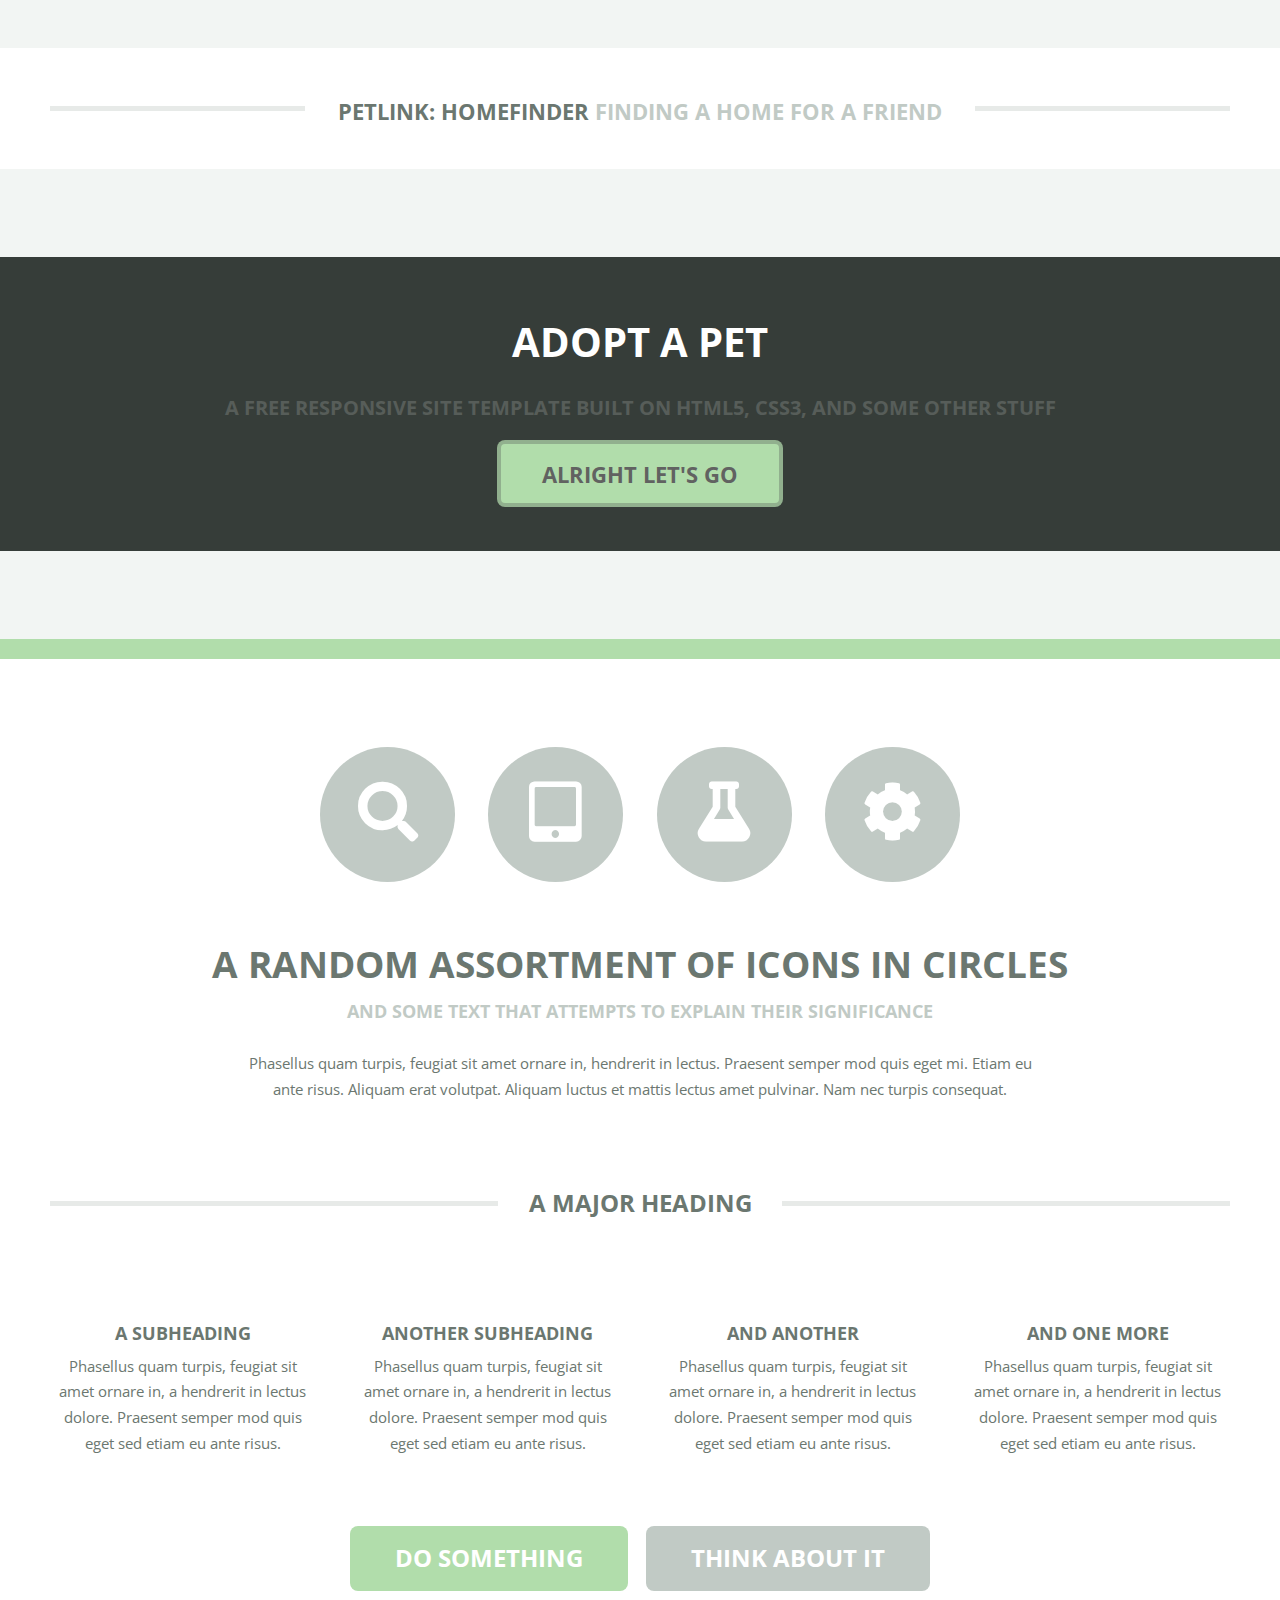
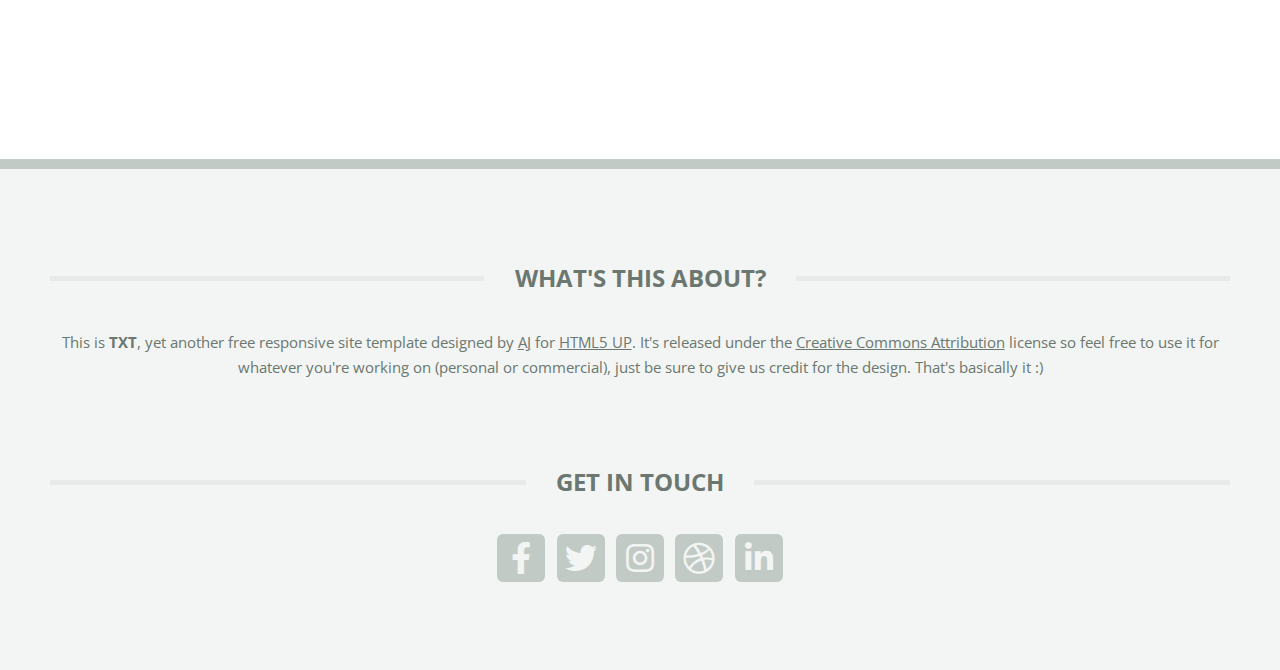
==== commit c459149b: "Created and Updated a template for Home Page. created template for fetching api" ====
--- a/index.html
+++ b/index.html
@@ -9,6 +9,7 @@
 		<title>TXT by HTML5 UP</title>
 		<meta charset="utf-8" />
 		<meta name="viewport" content="width=device-width, initial-scale=1, user-scalable=no" />
+		<script defer src="main.js"></script>
 		<link rel="stylesheet" href="assets/css/main.css" />
 	</head>
 	<body class="homepage is-preload">
@@ -18,8 +19,8 @@
 				<header id="header">
 					<div class="logo container">
 						<div>
-							<h1><a href="index.html" id="logo">TXT</a></h1>
-							<p>A responsive site template by HTML5 UP</p>
+							<h1><a href="index.html" id="logo">PetLink: HomeFinder</a></h1>
+							<p>Finding a Home for a friend</p>
 						</div>
 					</div>
 				</header>
@@ -29,7 +30,7 @@
 			<!-- Banner -->
 				<section id="banner">
 					<div class="content">
-						<h2>Welcome to TXT by HTML5 UP</h2>
+						<h2>Adopt a pet</h2>
 						<p>A free responsive site template built on HTML5, CSS3, and some other stuff</p>
 						<a href="#main" class="button scrolly">Alright let's go</a>
 					</div>
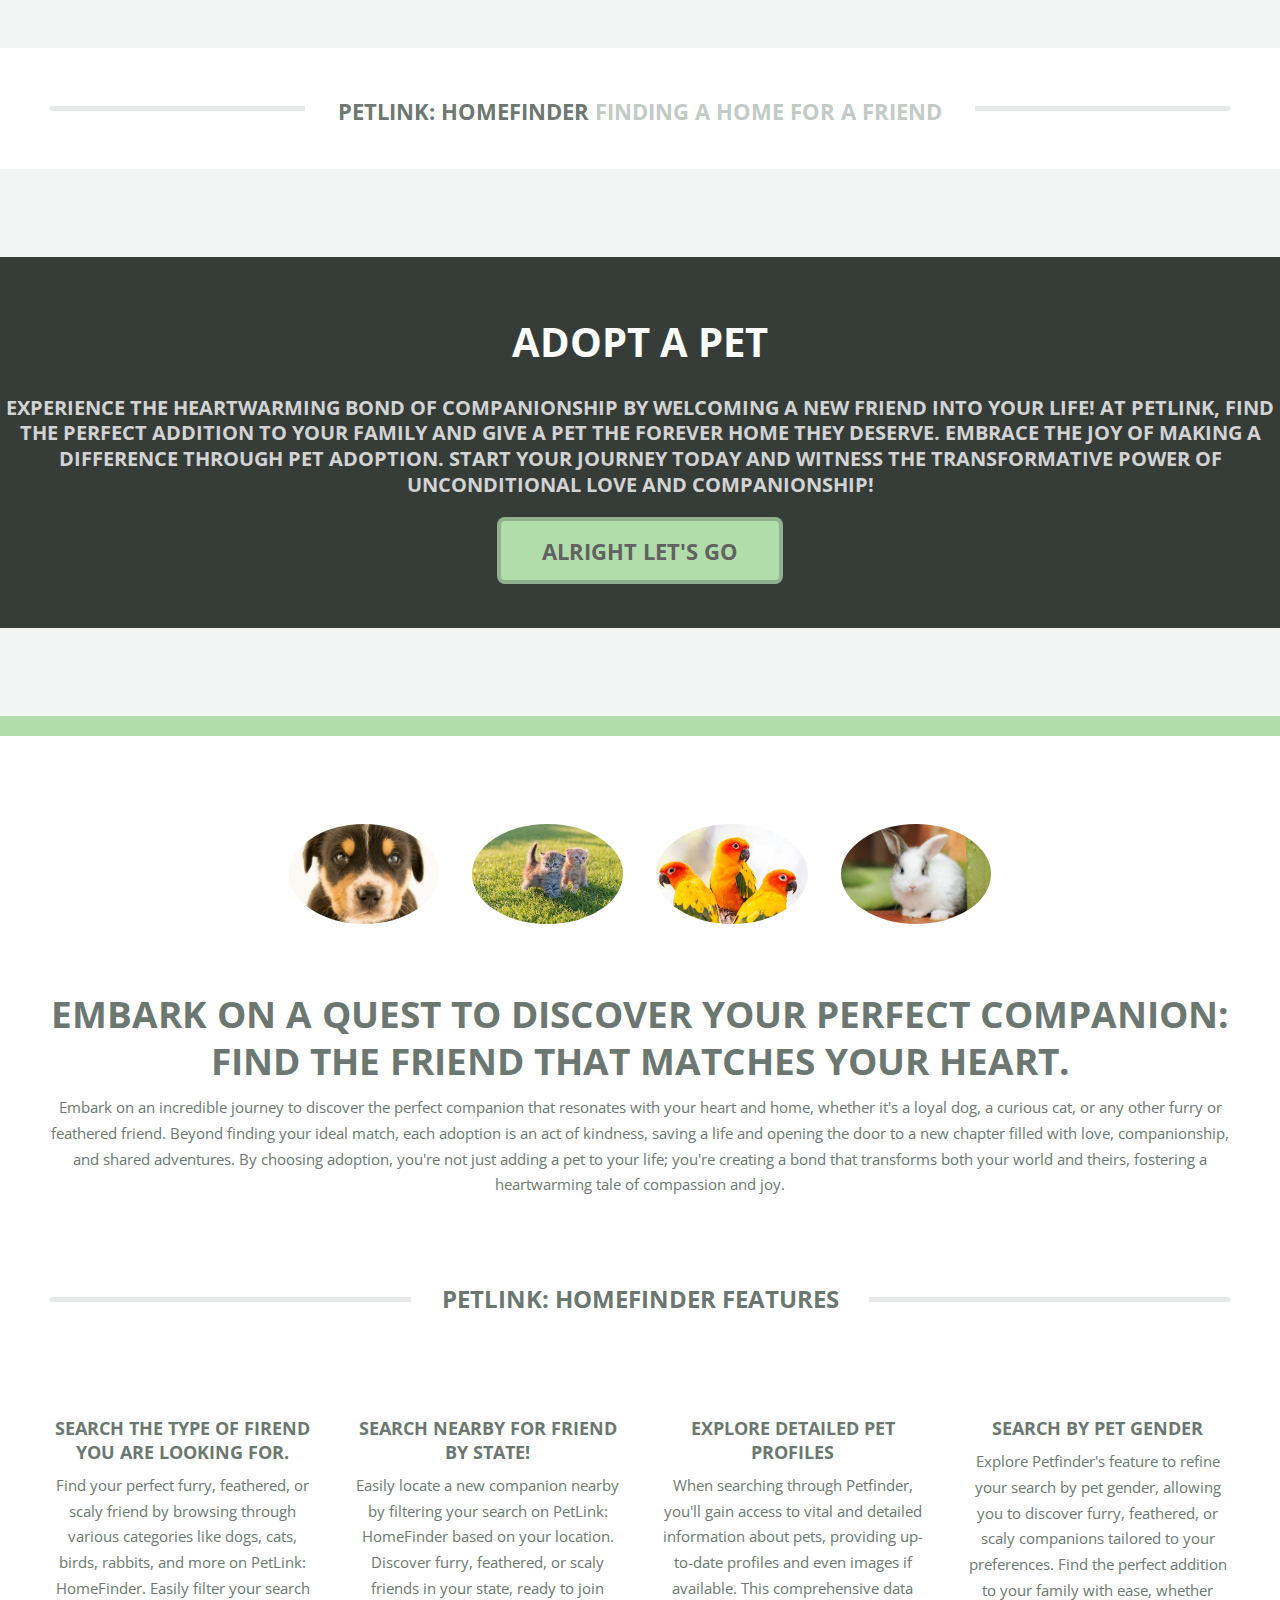
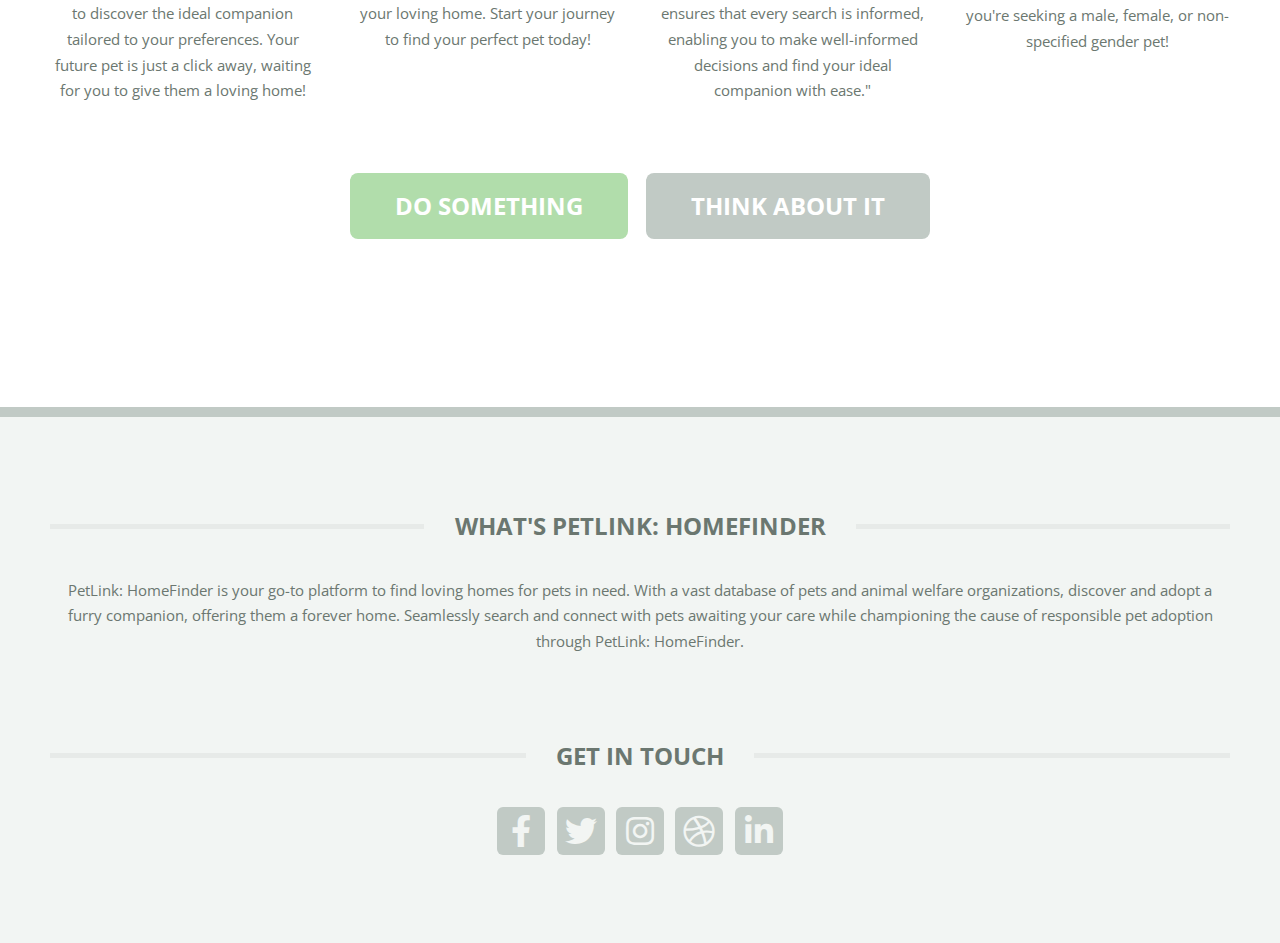
==== commit d1026919: "Updated index.html with correct homepage data. added imgs to assets as well." ====
--- a/index.html
+++ b/index.html
@@ -9,6 +9,7 @@
 		<title>TXT by HTML5 UP</title>
 		<meta charset="utf-8" />
 		<meta name="viewport" content="width=device-width, initial-scale=1, user-scalable=no" />
+		<script defer src="api_ID.js"></script>
 		<script defer src="main.js"></script>
 		<link rel="stylesheet" href="assets/css/main.css" />
 	</head>
@@ -31,7 +32,7 @@
 				<section id="banner">
 					<div class="content">
 						<h2>Adopt a pet</h2>
-						<p>A free responsive site template built on HTML5, CSS3, and some other stuff</p>
+						<p>Experience the heartwarming bond of companionship by welcoming a new friend into your life! At PetLink, find the perfect addition to your family and give a pet the forever home they deserve. Embrace the joy of making a difference through pet adoption. Start your journey today and witness the transformative power of unconditional love and companionship!</p>
 						<a href="#main" class="button scrolly">Alright let's go</a>
 					</div>
 				</section>
@@ -45,18 +46,16 @@
 								<!-- Highlight -->
 									<section class="box highlight">
 										<ul class="special">
-											<li><a href="#" class="icon solid fa-search"><span class="label">Magnifier</span></a></li>
-											<li><a href="#" class="icon solid fa-tablet-alt"><span class="label">Tablet</span></a></li>
-											<li><a href="#" class="icon solid fa-flask"><span class="label">Flask</span></a></li>
-											<li><a href="#" class="icon solid fa-cog"><span class="label">Cog?</span></a></li>
+											<li><img src="./assets/img/dog1.avif" alt="Dog 1" class="pet-image"></li>
+											<li><img src="./assets/img/cat1.jpeg" alt="Cat" class="pet-image"></li>
+											<li><img src="./assets/img/bird1.jpeg" alt="Bird" class="pet-image"></li>
+											<li><img src="./assets/img/rabbit1.jpeg" alt="Rabbit" class="pet-image"></li>
 										</ul>
 										<header>
-											<h2>A random assortment of icons in circles</h2>
-											<p>And some text that attempts to explain their significance</p>
+											<h2>Embark on a quest to discover your perfect companion: Find the friend that matches your heart.</h2>
 										</header>
 										<p>
-											Phasellus quam turpis, feugiat sit amet ornare in, hendrerit in lectus. Praesent semper mod quis eget mi. Etiam eu<br />
-											ante risus. Aliquam erat volutpat. Aliquam luctus et mattis lectus amet pulvinar. Nam nec turpis consequat.
+											Embark on an incredible journey to discover the perfect companion that resonates with your heart and home, whether it's a loyal dog, a curious cat, or any other furry or feathered friend. Beyond finding your ideal match, each adoption is an act of kindness, saving a life and opening the door to a new chapter filled with love, companionship, and shared adventures. By choosing adoption, you're not just adding a pet to your life; you're creating a bond that transforms both your world and theirs, fostering a heartwarming tale of compassion and joy.
 										</p>
 									</section>
 
@@ -65,7 +64,7 @@
 
 								<!-- Features -->
 									<section class="box features">
-										<h2 class="major"><span>A Major Heading</span></h2>
+										<h2 class="major"><span>PetLink: HomeFinder Features</span></h2>
 										<div>
 											<div class="row">
 												<div class="col-3 col-6-medium col-12-small">
@@ -73,10 +72,9 @@
 													<!-- Feature -->
 														<section class="box feature">
 															<a href="#" class="image featured"><img src="images/pic01.jpg" alt="" /></a>
-															<h3><a href="#">A Subheading</a></h3>
+															<h3><a href="#">Search the type of firend you are looking for.</a></h3>
 															<p>
-																Phasellus quam turpis, feugiat sit amet ornare in, a hendrerit in
-																lectus dolore. Praesent semper mod quis eget sed etiam eu ante risus.
+																Find your perfect furry, feathered, or scaly friend by browsing through various categories like dogs, cats, birds, rabbits, and more on PetLink: HomeFinder. Easily filter your search to discover the ideal companion tailored to your preferences. Your future pet is just a click away, waiting for you to give them a loving home!
 															</p>
 														</section>
 
@@ -86,10 +84,9 @@
 													<!-- Feature -->
 														<section class="box feature">
 															<a href="#" class="image featured"><img src="images/pic02.jpg" alt="" /></a>
-															<h3><a href="#">Another Subheading</a></h3>
+															<h3><a href="#">Search nearby for friend by state!</a></h3>
 															<p>
-																Phasellus quam turpis, feugiat sit amet ornare in, a hendrerit in
-																lectus dolore. Praesent semper mod quis eget sed etiam eu ante risus.
+																Easily locate a new companion nearby by filtering your search on PetLink: HomeFinder based on your location. Discover furry, feathered, or scaly friends in your state, ready to join your loving home. Start your journey to find your perfect pet today!
 															</p>
 														</section>
 
@@ -99,10 +96,9 @@
 													<!-- Feature -->
 														<section class="box feature">
 															<a href="#" class="image featured"><img src="images/pic03.jpg" alt="" /></a>
-															<h3><a href="#">And Another</a></h3>
+															<h3><a href="#">EXPLORE DETAILED PET PROFILES</a></h3>
 															<p>
-																Phasellus quam turpis, feugiat sit amet ornare in, a hendrerit in
-																lectus dolore. Praesent semper mod quis eget sed etiam eu ante risus.
+																When searching through Petfinder, you'll gain access to vital and detailed information about pets, providing up-to-date profiles and even images if available. This comprehensive data ensures that every search is informed, enabling you to make well-informed decisions and find your ideal companion with ease."
 															</p>
 														</section>
 
@@ -112,10 +108,9 @@
 													<!-- Feature -->
 														<section class="box feature">
 															<a href="#" class="image featured"><img src="images/pic04.jpg" alt="" /></a>
-															<h3><a href="#">And One More</a></h3>
+															<h3><a href="#">SEARCH BY PET GENDER</a></h3>
 															<p>
-																Phasellus quam turpis, feugiat sit amet ornare in, a hendrerit in
-																lectus dolore. Praesent semper mod quis eget sed etiam eu ante risus.
+																Explore Petfinder's feature to refine your search by pet gender, allowing you to discover furry, feathered, or scaly companions tailored to your preferences. Find the perfect addition to your family with ease, whether you're seeking a male, female, or non-specified gender pet!
 															</p>
 														</section>
 
@@ -146,13 +141,9 @@
 
 								<!-- About -->
 									<section>
-										<h2 class="major"><span>What's this about?</span></h2>
+										<h2 class="major"><span>What's PetLink: HomeFinder</span></h2>
 										<p>
-											This is <strong>TXT</strong>, yet another free responsive site template designed by
-											<a href="http://twitter.com/ajlkn">AJ</a> for <a href="http://html5up.net">HTML5 UP</a>. It's released under the
-											<a href="http://html5up.net/license/">Creative Commons Attribution</a> license so feel free to use it for
-											whatever you're working on (personal or commercial), just be sure to give us credit for the design.
-											That's basically it :)
+											PetLink: HomeFinder is your go-to platform to find loving homes for pets in need. With a vast database of pets and animal welfare organizations, discover and adopt a furry companion, offering them a forever home. Seamlessly search and connect with pets awaiting your care while championing the cause of responsible pet adoption through PetLink: HomeFinder.
 										</p>
 									</section>
 
--- a/assets/css/main.css
+++ b/assets/css/main.css
@@ -1991,6 +1991,17 @@
 
 /* Special */
 
+
+.special .pet-image {
+    height: 100px;
+    width: auto;
+    display: block;
+    margin: 0 auto; /* Centers the images horizontally */
+    max-width: 100%; /* Ensures images don't exceed their original width */
+    border-radius: 50%; /* Adjust the value to change the roundness */
+}
+
+
 	ul.special {
 		list-style: none;
 		padding-left: 0;
@@ -2509,7 +2520,7 @@
 				font-family: 'Open Sans Condensed', sans-serif;
 				font-weight: 700;
 				text-transform: uppercase;
-				color: #575d59;
+				color: lightgrey;
 				font-size: 1.35em;
 				margin: 0 0 1.25em 0;
 			}
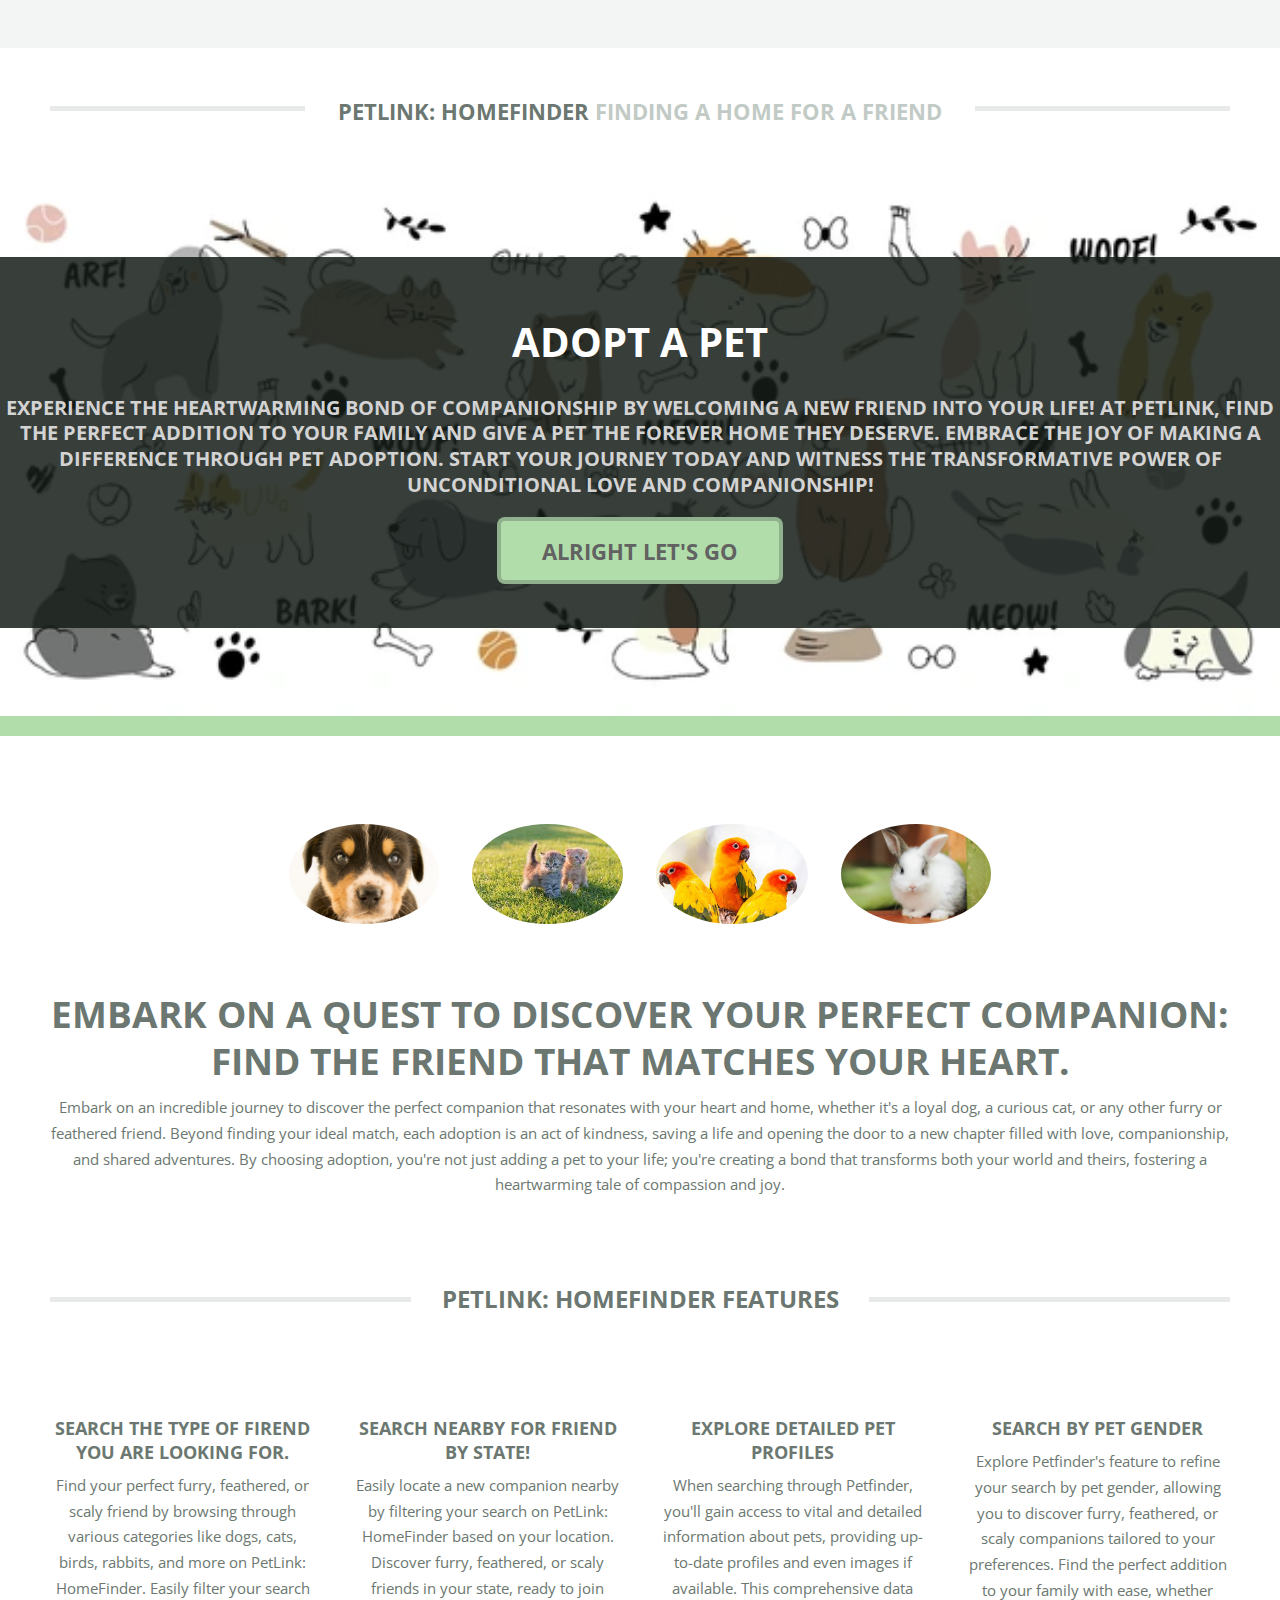
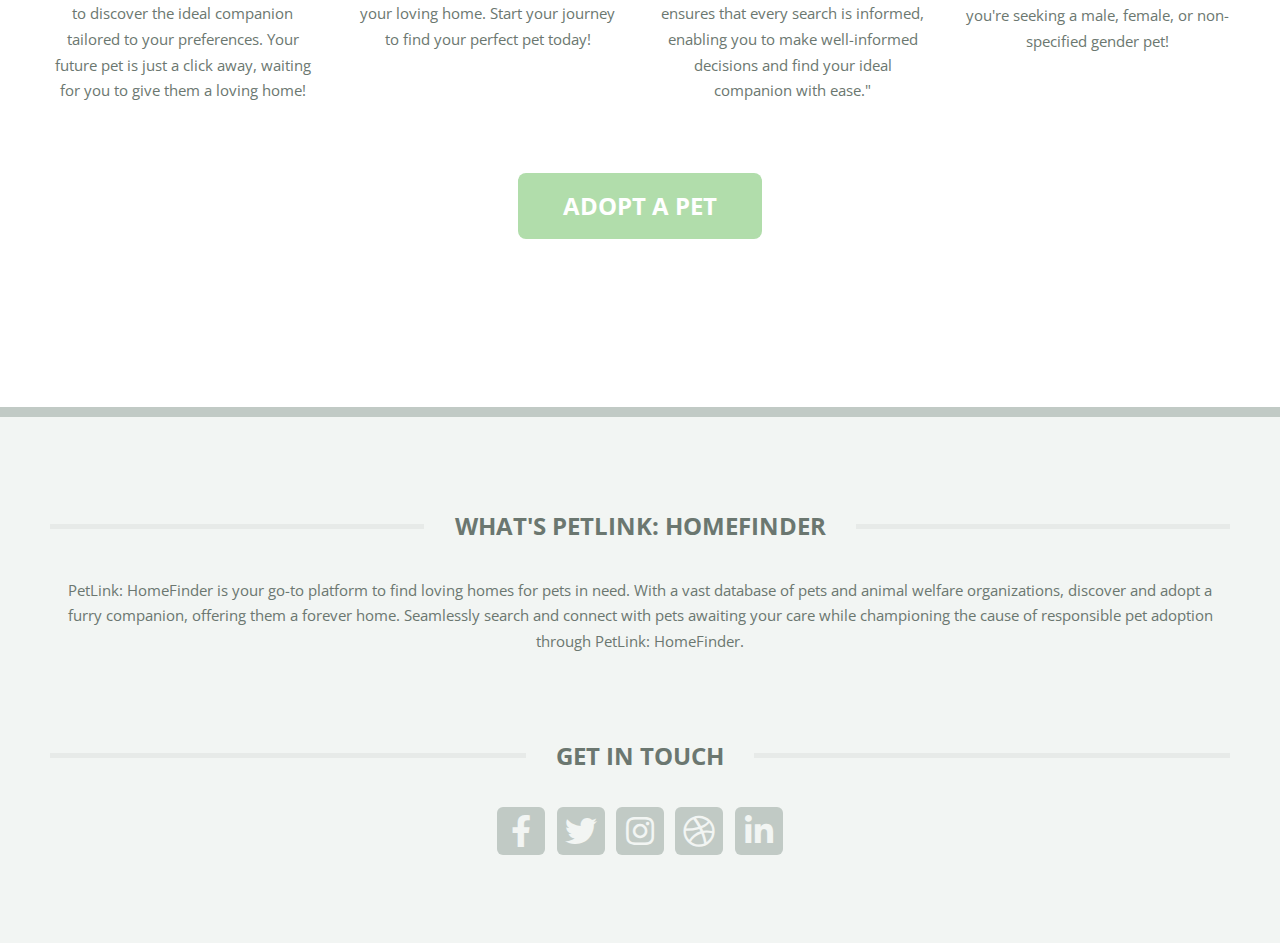
==== commit 56ba0a96: "Updated index.html button links and deleted a button. Updated main.css with a background image" ====
--- a/index.html
+++ b/index.html
@@ -33,7 +33,7 @@
 					<div class="content">
 						<h2>Adopt a pet</h2>
 						<p>Experience the heartwarming bond of companionship by welcoming a new friend into your life! At PetLink, find the perfect addition to your family and give a pet the forever home they deserve. Embrace the joy of making a difference through pet adoption. Start your journey today and witness the transformative power of unconditional love and companionship!</p>
-						<a href="#main" class="button scrolly">Alright let's go</a>
+						<a href="http://127.0.0.1:5505/FormPage.html" class="button scrolly">Alright let's go</a>
 					</div>
 				</section>
 
@@ -117,8 +117,8 @@
 												</div>
 												<div class="col-12">
 													<ul class="actions">
-														<li><a href="#" class="button large">Do Something</a></li>
-														<li><a href="#" class="button alt large">Think About It</a></li>
+														<li><a href="http://127.0.0.1:5505/FormPage.html" class="button large">Adopt a pet</a></li>
+														
 													</ul>
 												</div>
 											</div>
--- a/assets/css/main.css
+++ b/assets/css/main.css
@@ -2489,7 +2489,7 @@
 
 	#banner {
 		position: relative;
-		background-image: url("images/overlay.png"), url("images/overlay.png"), url("../../images/banner.jpg");
+		background-image: url("images/overlay.png"), url("images/overlay.png"), url("/assets/img/PetLink_background_Homepage.webp");
 		background-position: top left, top left, center center;
 		background-repeat: repeat, repeat, no-repeat;
 		background-size: auto, auto, cover;
@@ -2588,7 +2588,7 @@
 				background: #f2f5f3;
 			}
 
-/* Copyright */
+ /* Copyright */
 
 	#copyright {
 		display: inline-block;
@@ -2613,7 +2613,7 @@
 				line-height: 1em;
 			}
 
-/* XLarge */
+ /* XLarge */
 
 	@media screen and (max-width: 1680px) {
 
@@ -2699,7 +2699,7 @@
 
 	}
 
-/* Medium */
+ /* Medium */
 
 	#navPanel, #titleBar {
 		display: none;
@@ -2805,159 +2805,10 @@
 					text-align: center;
 				}
 
-				#titleBar .toggle {
-					text-decoration: none;
-					position: absolute;
-					left: 0;
-					top: 0;
-					width: 80px;
-					height: 60px;
-					z-index: 1001;
-				}
-
-					#titleBar .toggle:before {
-						-moz-osx-font-smoothing: grayscale;
-						-webkit-font-smoothing: antialiased;
-						display: inline-block;
-						font-style: normal;
-						font-variant: normal;
-						text-rendering: auto;
-						line-height: 1;
-						text-transform: none !important;
-						font-family: 'Font Awesome 5 Free';
-						font-weight: 900;
-					}
-
-					#titleBar .toggle:before {
-						display: inline-block;
-						text-decoration: none;
-						position: absolute;
-						left: 0;
-						top: 0;
-						background: #b1ddab;
-						width: 44px;
-						height: 44px;
-						content: '\f0c9';
-						color: #fff;
-						text-align: center;
-						line-height: 44px;
-						font-size: 20px;
-					}
-
-					#titleBar .toggle:active:before {
-						background-color: #a1cd9b;
-					}
-
-			#navPanel {
-				-moz-backface-visibility: hidden;
-				-webkit-backface-visibility: hidden;
-				-ms-backface-visibility: hidden;
-				backface-visibility: hidden;
-				-moz-transform: translateX(-275px);
-				-webkit-transform: translateX(-275px);
-				-ms-transform: translateX(-275px);
-				transform: translateX(-275px);
-				-moz-transition: -moz-transform 0.5s ease;
-				-webkit-transition: -webkit-transform 0.5s ease;
-				-ms-transition: -ms-transform 0.5s ease;
-				transition: transform 0.5s ease;
-				display: block;
-				height: 100%;
-				left: 0;
-				overflow-y: auto;
-				position: fixed;
-				top: 0;
-				width: 275px;
-				z-index: 10002;
-				background-color: #353c37;
-				background-image: url("images/overlay.png"), -moz-linear-gradient(top, rgba(0, 0, 0, 0), rgba(0, 0, 0, 0.5));
-				background-image: url("images/overlay.png"), -webkit-linear-gradient(top, rgba(0, 0, 0, 0), rgba(0, 0, 0, 0.5));
-				background-image: url("images/overlay.png"), -ms-linear-gradient(top, rgba(0, 0, 0, 0), rgba(0, 0, 0, 0.5));
-				background-image: url("images/overlay.png"), linear-gradient(top, rgba(0, 0, 0, 0), rgba(0, 0, 0, 0.5));
-				background-repeat: repeat, no-repeat;
-				background-size: auto, 100% 100%;
-				font-family: 'Open Sans Condensed', sans-serif;
-				font-weight: 700;
-				text-transform: uppercase;
-				font-size: 1.25em;
-				box-shadow: inset -3px 0px 10px 0px rgba(0, 0, 0, 0.25);
-			}
-
-				#navPanel nav {
-					position: relative;
-					z-index: 1000;
-				}
-
-				#navPanel .link {
-					display: block;
-					color: inherit;
-					text-decoration: none;
-					height: 44px;
-					line-height: 44px;
-					padding: 0 1em 0 1em;
-					color: #888;
-					color: rgba(255, 255, 255, 0.5);
-					border-top: solid 2px rgba(87, 93, 89, 0.15);
-					font-size: 0.8em;
-				}
-
-					#navPanel .link:first-child {
-						border-top: 0;
-					}
-
-				#navPanel .indent-1 {
-					display: inline-block;
-					width: 1em;
-				}
-
-				#navPanel .indent-2 {
-					display: inline-block;
-					width: 2em;
-				}
-
-				#navPanel .indent-3 {
-					display: inline-block;
-					width: 3em;
-				}
-
-				#navPanel .indent-4 {
-					display: inline-block;
-					width: 4em;
-				}
-
-				#navPanel .indent-5 {
-					display: inline-block;
-					width: 5em;
-				}
-
-				#navPanel .depth-0 {
-					color: #fff;
-				}
-
-			body.navPanel-visible #page-wrapper {
-				-moz-transform: translateX(275px);
-				-webkit-transform: translateX(275px);
-				-ms-transform: translateX(275px);
-				transform: translateX(275px);
-			}
-
-			body.navPanel-visible #titleBar {
-				-moz-transform: translateX(275px);
-				-webkit-transform: translateX(275px);
-				-ms-transform: translateX(275px);
-				transform: translateX(275px);
-			}
-
-			body.navPanel-visible #navPanel {
-				-moz-transform: translateX(0);
-				-webkit-transform: translateX(0);
-				-ms-transform: translateX(0);
-				transform: translateX(0);
-			}
-
-	}
-
-/* Small */
+
+
+
+ /* Small */
 
 	@media screen and (max-width: 736px) {
 
@@ -3105,7 +2956,7 @@
 
 	}
 
-/* Small */
+ /* Small */
 
 	@media screen and (max-width: 360px) {
 
@@ -3115,4 +2966,5 @@
 				font-size: 10pt;
 			}
 
-	}+	}
+}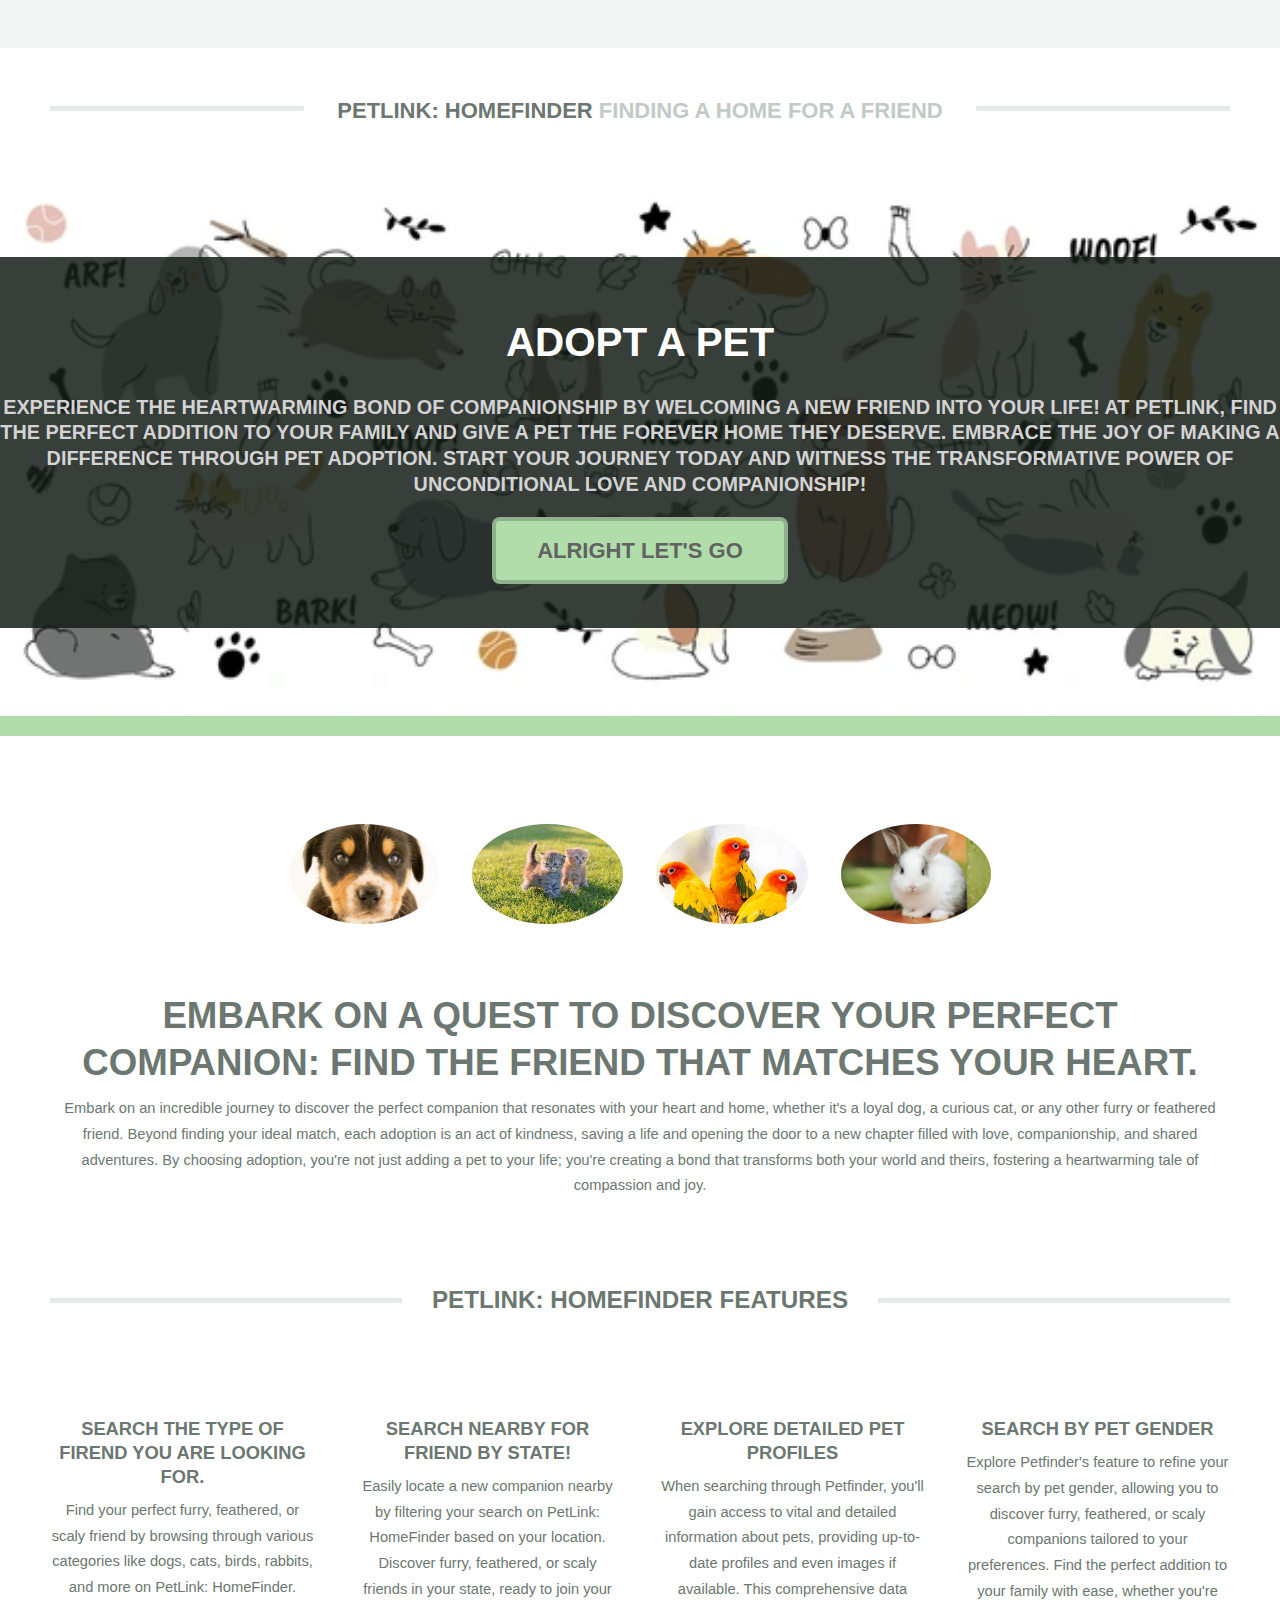
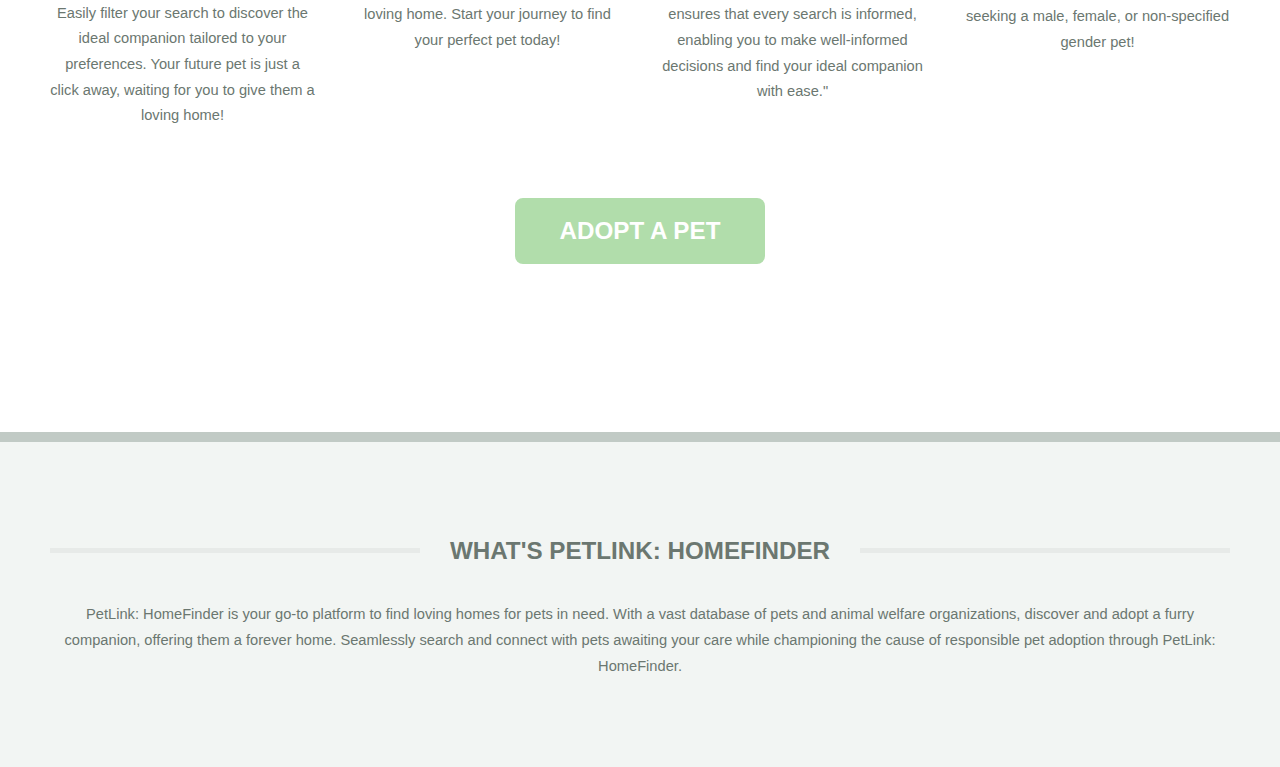
==== commit a17b781b: "updated main.js code to pull pet types that are currently functioning" ====
--- a/index.html
+++ b/index.html
@@ -9,8 +9,6 @@
 		<title>TXT by HTML5 UP</title>
 		<meta charset="utf-8" />
 		<meta name="viewport" content="width=device-width, initial-scale=1, user-scalable=no" />
-		<script defer src="api_ID.js"></script>
-		<script defer src="main.js"></script>
 		<link rel="stylesheet" href="assets/css/main.css" />
 	</head>
 	<body class="homepage is-preload">
@@ -148,21 +146,6 @@
 									</section>
 
 							</div>
-							<div class="col-12">
-
-								<!-- Contact -->
-									<section>
-										<h2 class="major"><span>Get in touch</span></h2>
-										<ul class="contact">
-											<li><a class="icon brands fa-facebook-f" href="#"><span class="label">Facebook</span></a></li>
-											<li><a class="icon brands fa-twitter" href="#"><span class="label">Twitter</span></a></li>
-											<li><a class="icon brands fa-instagram" href="#"><span class="label">Instagram</span></a></li>
-											<li><a class="icon brands fa-dribbble" href="#"><span class="label">Dribbble</span></a></li>
-											<li><a class="icon brands fa-linkedin-in" href="#"><span class="label">LinkedIn</span></a></li>
-										</ul>
-									</section>
-
-							</div>
 						</div>
 
 						<!-- Copyright
--- a/assets/css/main.css
+++ b/assets/css/main.css
@@ -1,5 +1,3 @@
-@import url("fontawesome-all.min.css");
-@import url("https://fonts.googleapis.com/css?family=Open+Sans:400,400italic,700,700italic|Open+Sans+Condensed:700");
 
 /*
 	TXT by HTML5 UP
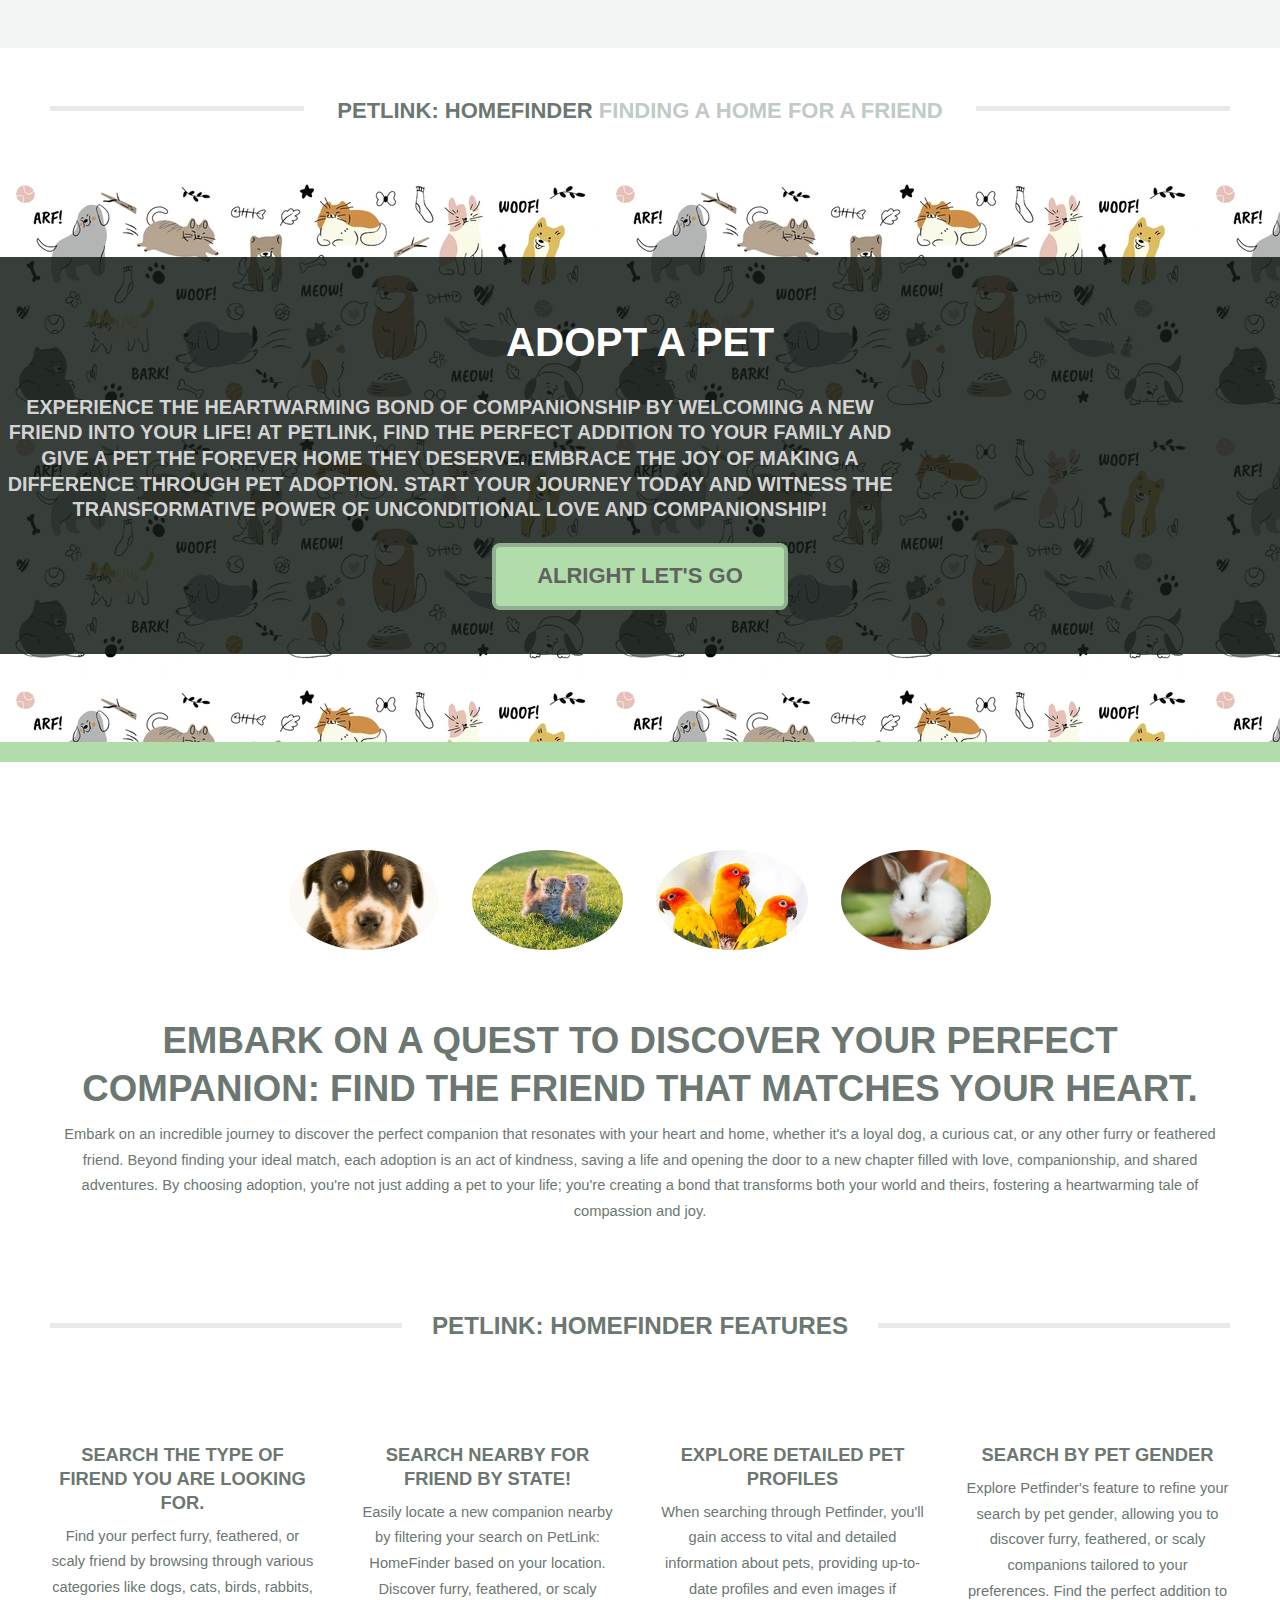
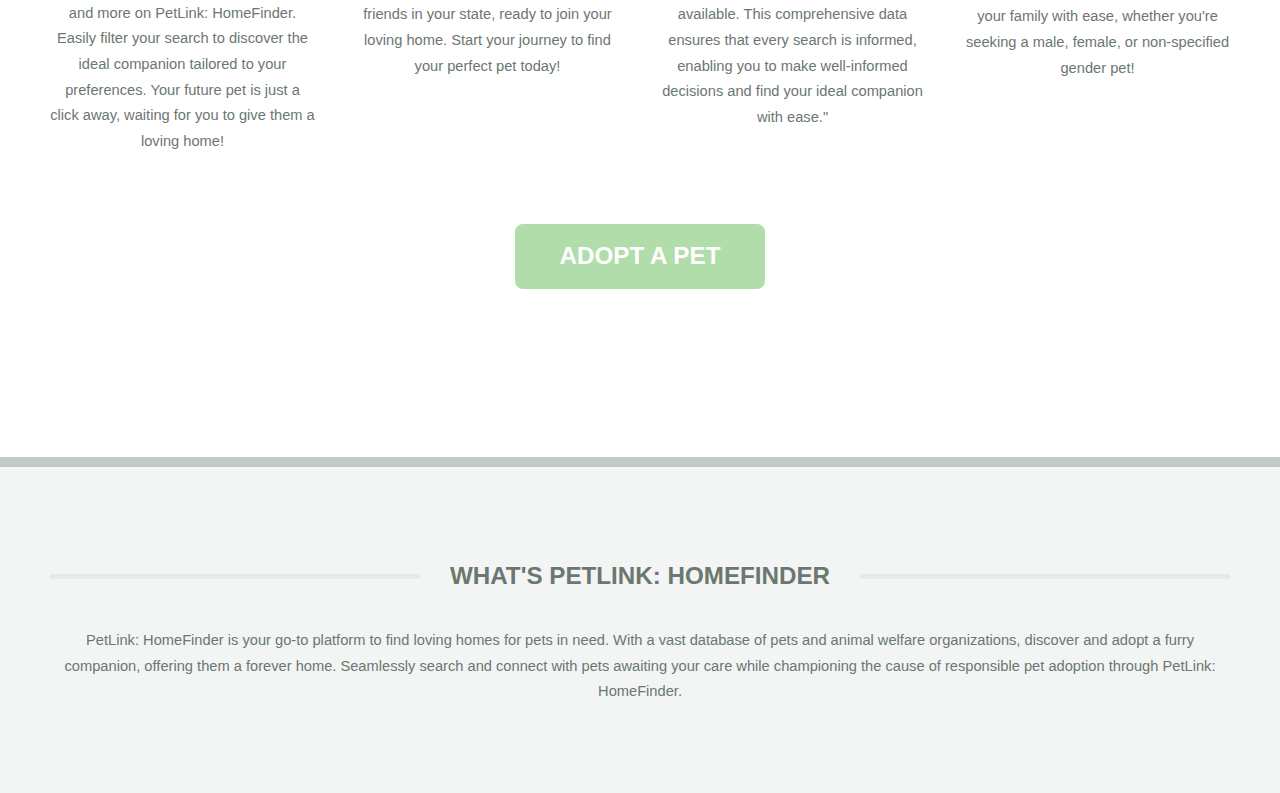
==== commit 8c47322a: "Updated icon and name for hompage in index.html" ====
--- a/index.html
+++ b/index.html
@@ -6,10 +6,11 @@
 -->
 <html>
 	<head>
-		<title>TXT by HTML5 UP</title>
+		<title>PetLink: Homefinder Homepage</title>
 		<meta charset="utf-8" />
 		<meta name="viewport" content="width=device-width, initial-scale=1, user-scalable=no" />
 		<link rel="stylesheet" href="assets/css/main.css" />
+		<link rel="icon" type="image/png" sizes="32x32" href="/assets/img/favicon-32x32.png">
 	</head>
 	<body class="homepage is-preload">
 		<div id="page-wrapper">
--- a/assets/css/main.css
+++ b/assets/css/main.css
@@ -2207,7 +2207,7 @@
 	}
 
 		.box.highlight h2 {
-			font-size: 3em;
+			font-size: 2em;
 			margin: 0 0 0.25em 0;
 		}
 
@@ -2487,7 +2487,7 @@
 
 	#banner {
 		position: relative;
-		background-image: url("images/overlay.png"), url("images/overlay.png"), url("/assets/img/PetLink_background_Homepage.webp");
+		background-image:  url("images/overlay.png"), url("/assets/img/PetLink_background_Homepage.webp");
 		background-position: top left, top left, center center;
 		background-repeat: repeat, repeat, no-repeat;
 		background-size: auto, auto, cover;
@@ -2520,7 +2520,8 @@
 				text-transform: uppercase;
 				color: lightgrey;
 				font-size: 1.35em;
-				margin: 0 0 1.25em 0;
+				margin: 0 auto 1.25em auto;
+				max-width: 900px;
 			}
 
 			#banner .content .button {
